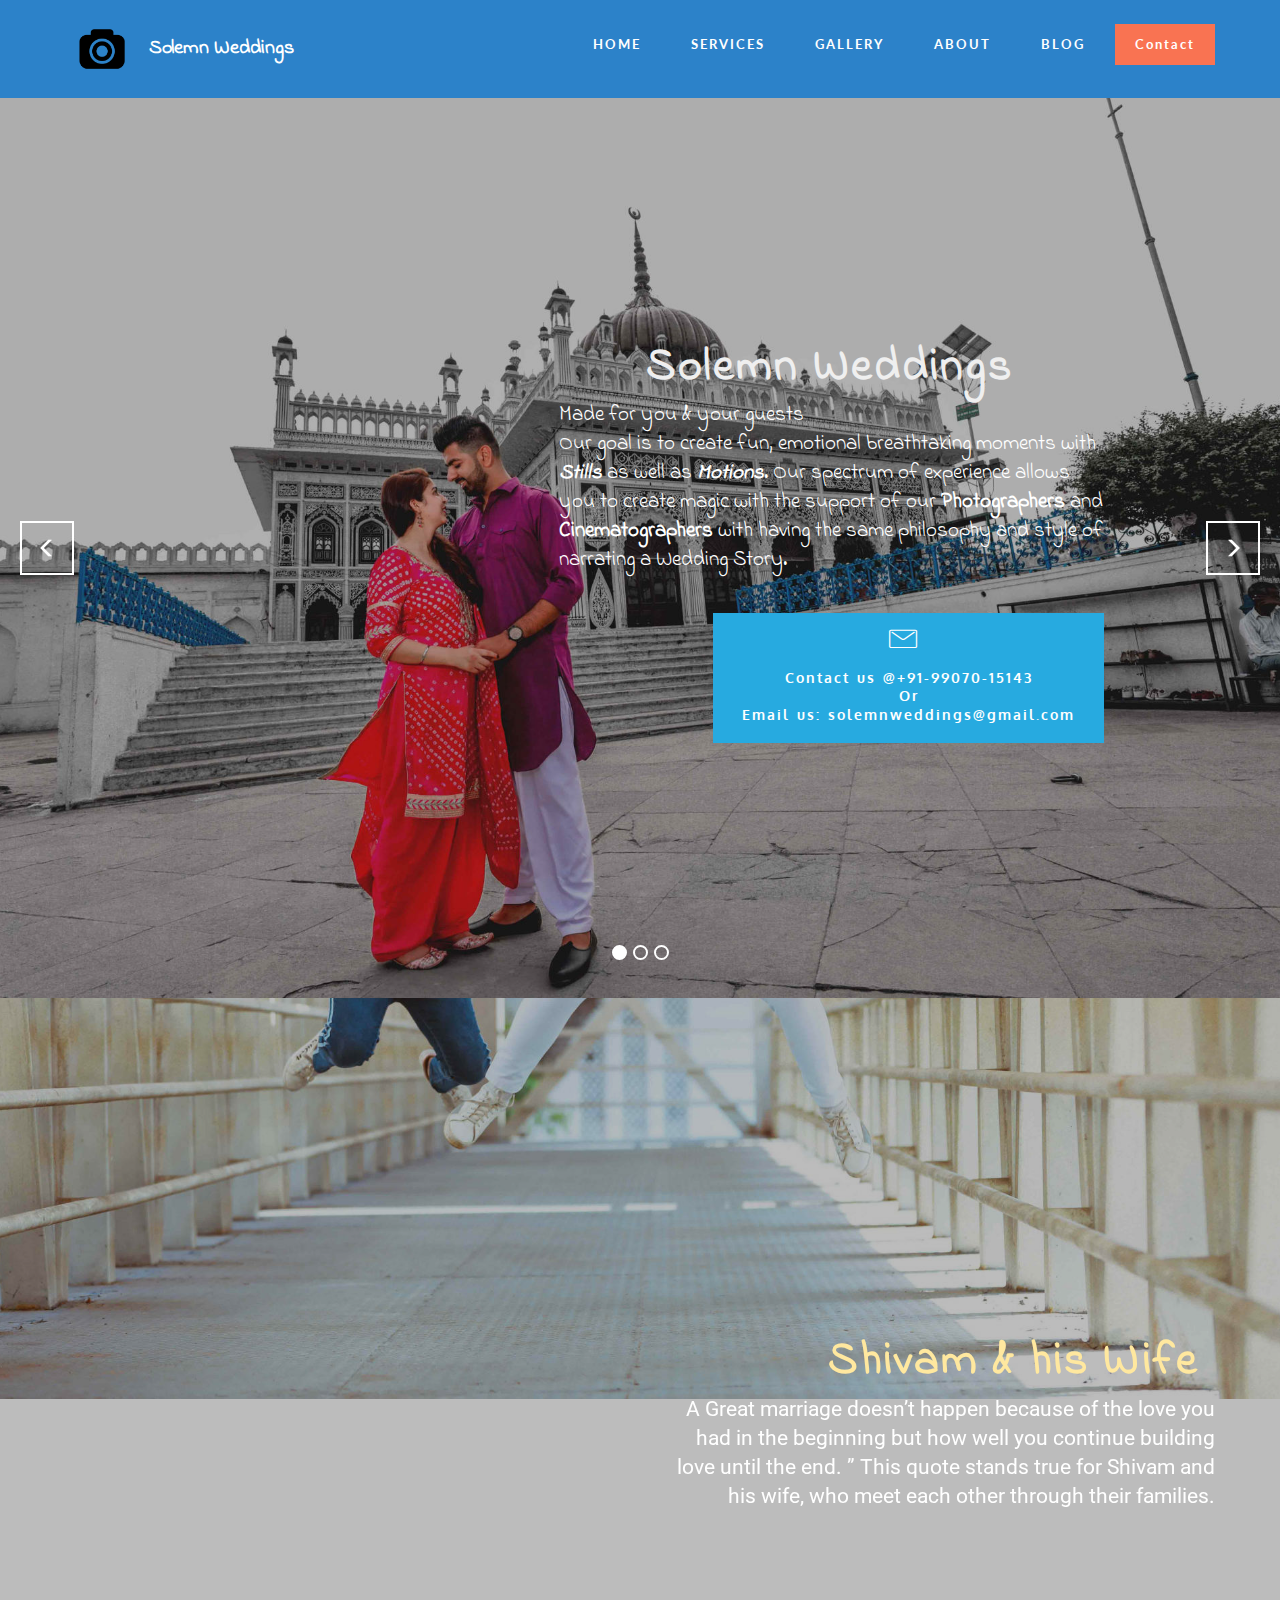
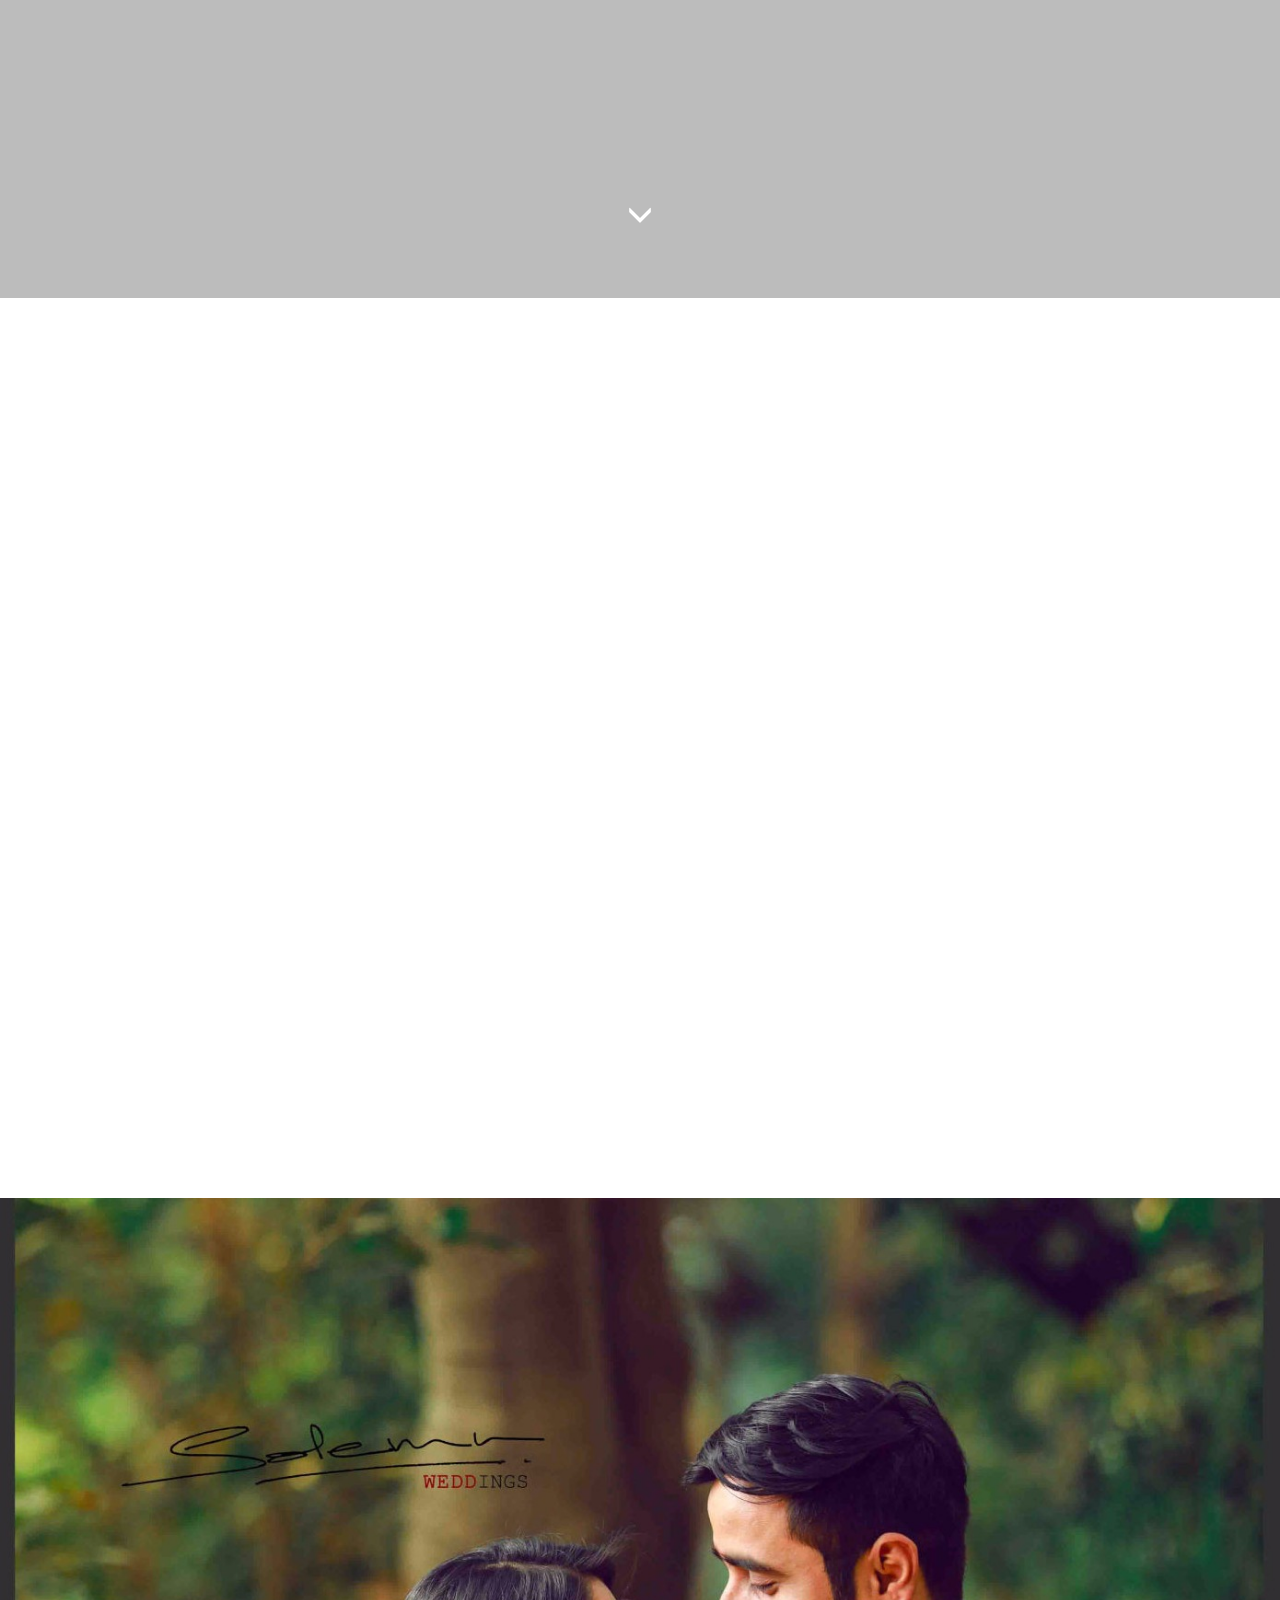
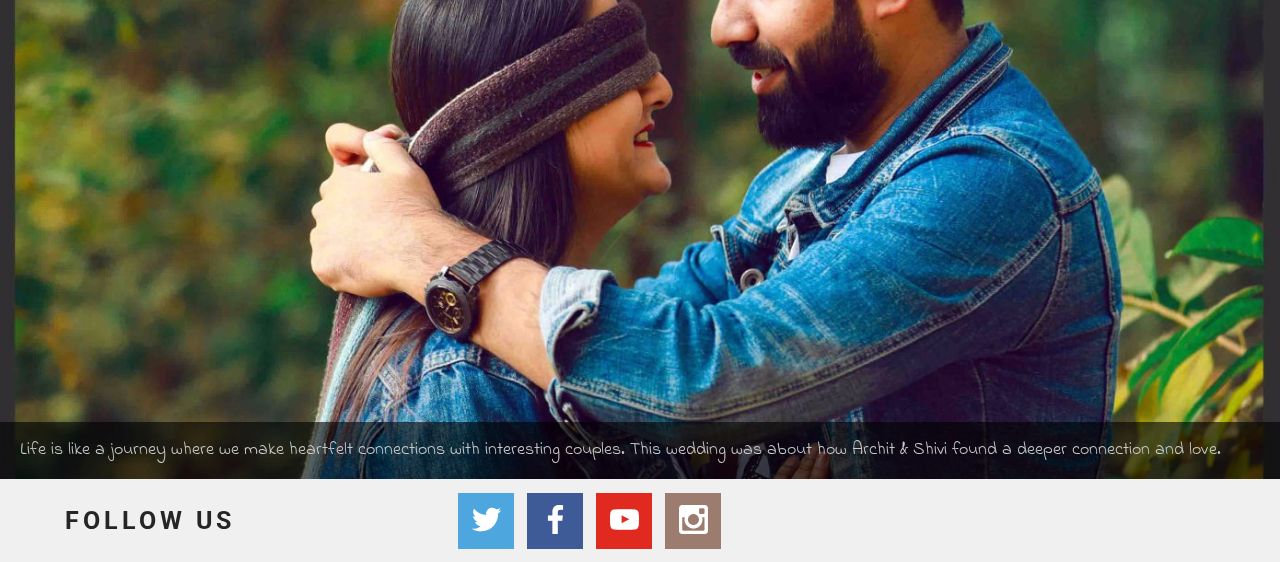
==== index.html @ a72ef5f3 "create github pages" ====
<!DOCTYPE html>
<html  >
<head>
  <!-- Site made with Mobirise Website Builder v4.12.0, https://mobirise.com -->
  <meta charset="UTF-8">
  <meta http-equiv="X-UA-Compatible" content="IE=edge">
  <meta name="generator" content="Mobirise v4.12.0, mobirise.com">
  <meta name="viewport" content="width=device-width, initial-scale=1, minimum-scale=1">
  <link rel="shortcut icon" href="assets/images/cam-128x128.png" type="image/x-icon">
  <meta name="description" content="">
  
  <title>Home</title>
  <link rel="stylesheet" href="assets/web/assets/mobirise-icons/mobirise-icons.css">
  <link rel="stylesheet" href="https://fonts.googleapis.com/css?family=Roboto:700,400&subset=cyrillic,latin,greek,vietnamese">
  <link rel="stylesheet" href="assets/bootstrap/css/bootstrap.min.css">
  <link rel="stylesheet" href="assets/animatecss/animate.min.css">
  <link rel="stylesheet" href="assets/socicon/css/socicon.min.css">
  <link rel="stylesheet" href="assets/mobirise/css/style.css">
  <link rel="stylesheet" href="assets/mobirise-slider/style.css">
  <link rel="preload" as="style" href="assets/mobirise/css/mbr-additional.css"><link rel="stylesheet" href="assets/mobirise/css/mbr-additional.css" type="text/css">
  
  
  
</head>
<body>
  <section class="mbr-navbar mbr-navbar--freeze mbr-navbar--absolute mbr-navbar--sticky mbr-navbar--auto-collapse" id="ext_menu-0" data-rv-view="12">
    <div class="mbr-navbar__section mbr-section">
        <div class="mbr-section__container container">
            <div class="mbr-navbar__container">
                <div class="mbr-navbar__column mbr-navbar__column--s mbr-navbar__brand">
                    <span class="mbr-navbar__brand-link mbr-brand mbr-brand--inline">
                        <span class="mbr-brand__logo"><a href="https://solemnweddings.github.io"><img src="assets/images/cam-128x128.png" class="mbr-navbar__brand-img mbr-brand__img" alt="Mobirise"></a></span>
                        <span class="mbr-brand__name"><a class="mbr-brand__name text-white" href="https://solemnweddings.github.io">Solemn Weddings<br></a></span>
                    </span>
                </div>
                <div class="mbr-navbar__hamburger mbr-hamburger"><span class="mbr-hamburger__line"></span></div>
                <div class="mbr-navbar__column mbr-navbar__menu">
                    <nav class="mbr-navbar__menu-box mbr-navbar__menu-box--inline-right">
                        <div class="mbr-navbar__column">
                            <ul class="mbr-navbar__items mbr-navbar__items--right float-left mbr-buttons mbr-buttons--freeze mbr-buttons--right btn-decorator mbr-buttons--active"><li class="mbr-navbar__item"><a class="mbr-buttons__link btn text-white" href="https://solemnweddings.github.io"><p>HOME<br></p></a></li><li class="mbr-navbar__item"><a class="mbr-buttons__link btn text-white" href="http://solemnweddings.github.io/services.html">SERVICES<br></a></li> <li class="mbr-navbar__item"><a class="mbr-buttons__link btn text-white" href="http://solemnweddings.github.io/gallery.html">GALLERY</a></li>  <li class="mbr-navbar__item"><a class="mbr-buttons__link btn text-white" href="http://solemnweddings.github.io/about.html">ABOUT</a></li>  <li class="mbr-navbar__item"><a class="mbr-buttons__link btn text-white" href="http://solemnweddings.github.io/blog.html">BLOG</a></li> </ul>                            
                            <ul class="mbr-navbar__items mbr-navbar__items--right mbr-buttons mbr-buttons--freeze mbr-buttons--right btn-inverse mbr-buttons--active"><li class="mbr-navbar__item"><a class="mbr-buttons__btn btn btn-danger" href="tel:+91-9907015143">Contact</a></li></ul>
                        </div>
                    </nav>
                </div>
            </div>
        </div>
    </div>
</section>

<section class="engine"><a href="https://mobirise.info/d">free web maker</a></section><section class="mbr-slider mbr-section mbr-section--no-padding carousel slide mbr-after-navbar" data-ride="carousel" data-wrap="true" data-interval="5000" id="slider-7" data-rv-view="0" style="background-color: rgb(255, 255, 255);">
    <div class="mbr-section__container">
        <div>
            <ol class="carousel-indicators">
                <li data-app-prevent-settings="" data-target="#slider-7" class="active" data-slide-to="0"></li><li data-app-prevent-settings="" data-target="#slider-7" data-slide-to="1"></li><li data-app-prevent-settings="" data-target="#slider-7" data-slide-to="2"></li>
            </ol>
            <div class="carousel-inner" role="listbox">
                <div class="mbr-box mbr-section mbr-section--relative mbr-section--fixed-size mbr-section--bg-adapted item dark center mbr-section--full-height active" style="background-image: url(assets/images/32-2000x1333.jpg);">
                    <div class="mbr-box__magnet mbr-box__magnet--center-right mbr-box__magnet--sm-padding">
                    <div class="mbr-overlay" style="opacity: 0.3; background-color: rgb(0, 0, 0);"></div>                        
                        <div class=" container">
                            
                            <div class="row">
                                <div class=" col-md-6 col-md-offset-5">  

                                <div class="mbr-hero">
                                    <h1 class="mbr-hero__text">Solemn Weddings</h1>

                                    <p class="mbr-hero__subtext">Made for you &amp; your guests<br>Our goal is to create fun, emotional breathtaking moments with <strong><em>Stills</em></strong> as well as <strong><em>Motions</em></strong>. Our spectrum of experience allows you to create magic with the support of our <strong>Photographers</strong> and <strong>Cinematographers</strong> with having the same philosophy and style of narrating a Wedding Story.</p>
                                </div>
                                <div class="mbr-buttons btn-inverse mbr-buttons--left mbr-buttons--right"><a class="mbr-buttons__btn btn btn-lg btn-info" href="https://mobirise.com"><span class="mbri-letter mbr-iconfont mbr-iconfont-btn"></span><br><br>Contact us @+91-99070-15143<br>Or<br>Email us: solemnweddings@gmail.com<br></a>  </div>
                                </div>
                            </div>
                        </div>
                    </div>
                </div><div class="mbr-box mbr-section mbr-section--relative mbr-section--fixed-size mbr-section--bg-adapted item dark center mbr-section--full-height" style="background-image: url(assets/images/solemn-web2-2000x1333.jpg);">
                    <div class="mbr-box__magnet mbr-box__magnet--center-left mbr-box__magnet--sm-padding">
                    <div class="mbr-overlay" style="opacity: 0.4;"></div>                        
                        <div class=" container">
                            
                            <div class="row">
                                <div class=" col-md-offset-1 col-md-6">  

                                <div class="mbr-hero">
                                    <h1 class="mbr-hero__text">Love Laughter<br></h1>

                                    <p class="mbr-hero__subtext">&amp;<br>Happily <strong>EVER</strong>&nbsp;After</p>
                                </div>
                                
                                </div>
                            </div>
                        </div>
                    </div>
                </div><div class="mbr-box mbr-section mbr-section--relative mbr-section--fixed-size mbr-section--bg-adapted item dark center mbr-section--full-height" style="background-image: url(assets/images/solemn-web3-2000x1227.jpg);">
                    <div class="mbr-box__magnet mbr-box__magnet--center-center mbr-box__magnet--sm-padding">
                    <div class="mbr-overlay" style="opacity: 0.2; background-color: rgb(61, 142, 185);"></div>                        
                        <div class=" container">
                            
                            <div class="row">
                                <div class=" col-md-8 col-md-offset-2">  

                                <div class="mbr-hero">
                                    <h1 class="mbr-hero__text"><br><br><br><br><br><br><br>Marriage</h1>

                                    <p class="mbr-hero__subtext"><br>An endless sleepover with your favorite <strong>WIERDO</strong></p>
                                </div>
                                
                                </div>
                            </div>
                        </div>
                    </div>
                </div>
            </div>
            
            <a data-app-prevent-settings="" class="left carousel-control" role="button" data-slide="prev" href="#slider-7">
                <span class="glyphicon glyphicon-menu-left" aria-hidden="true"></span>
                <span class="sr-only">Previous</span>
            </a>
            <a data-app-prevent-settings="" class="right carousel-control" role="button" data-slide="next" href="#slider-7">
                <span class="glyphicon glyphicon-menu-right" aria-hidden="true"></span>
                <span class="sr-only">Next</span>
            </a>
        </div>
    </div>
</section>

<section class="mbr-box mbr-section mbr-section--relative mbr-section--fixed-size mbr-section--full-height mbr-section--bg-adapted mbr-parallax-background" id="header1-1" data-rv-view="14" style="background-image: url(assets/images/solemn-web-7-2000x1333.jpg);">
    <div class="mbr-box__magnet mbr-box__magnet--sm-padding mbr-box__magnet--center-left">
        <div class="mbr-overlay" style="opacity: 0.3; background-color: rgb(34, 34, 34);"></div>
        <div class="mbr-box__container mbr-section__container container">
            <div class="mbr-box mbr-box--stretched"><div class="mbr-box__magnet mbr-box__magnet--center-left">
                <div class="row"><div class=" col-sm-6 col-sm-offset-6">
                    <div class="mbr-hero animated fadeInUp">
                        <h1 class="mbr-hero__text">Shivam &amp; his Wife&nbsp;</h1>
                        <p class="mbr-hero__subtext">A Great marriage doesn’t happen because of the love you had in the beginning but how well you continue building love until the end. ” This quote stands true for Shivam and his wife, who meet each other through their families.<br></p>
                    </div>
                    
                </div></div>
            </div></div>
        </div>
        <div class="mbr-arrow mbr-arrow--floating text-center">
            <div class="mbr-section__container container">
                <a class="mbr-arrow__link" href="#header4-2"><i class="glyphicon glyphicon-menu-down"></i></a>
            </div>
        </div>
    </div>
</section>

<section class="mbr-box mbr-section mbr-section--relative mbr-section--fixed-size mbr-section--full-height mbr-section--bg-adapted mbr-parallax-background" id="header4-2" data-rv-view="17" style="background-image: url(assets/images/solemn-web-11-2000x3000.jpeg);">
    <div class="mbr-box__magnet mbr-box__magnet--sm-padding mbr-box__magnet--center-left">
        
        <div class="mbr-box__container mbr-section__container container">
            <div class="mbr-box mbr-box--stretched"><div class="mbr-box__magnet mbr-box__magnet--center-left">
                <div class="row"><div class=" col-sm-6">
                    <div class="mbr-hero animated fadeInUp">
                        <h1 class="mbr-hero__text">Pratiksha <br>&amp;<br>Shubham</h1>
                        <p class="mbr-hero__subtext">Pratiksha and Shubham make for a wonderful pair. It has been a delightful experience interacting and working on this project from our very first meet. An intimate wedding with just the right ingredients of fun, laughter, and emotions along with a bunch of family, friends, and cousins jostling the couple is what makes capturing weddings a rewarding experience.</p>
                    </div>
                    
                </div></div>
            </div></div>
        </div>
        
    </div>
</section>

<section class="mbr-figure mbr-figure--wysiwyg mbr-figure--full-width mbr-figure--caption-inside-bottom" id="image1-5" data-rv-view="67">

    <div><img src="assets/images/solemn-web-9-1400x2100.jpeg" class="mbr-figure__img"></div>
    <figcaption class="mbr-figure__caption mbr-figure__caption--std-grid">
        <small class="mbr-figure__caption-small">Life is like a journey where we make heartfelt connections with interesting couples. This wedding was about how Archit &amp; Shivi found a deeper connection and love. </small>
    </figcaption>
</section>

<section class="mbr-section mbr-section--relative mbr-section--fixed-size" id="social-buttons2-9" data-rv-view="71" style="background-color: rgb(240, 240, 240);">
    

    <div class="mbr-section__container container">
        <div class="mbr-header mbr-header--inline row" style="padding-top: 13.6px; padding-bottom: 0px;">
            <div class="col-sm-4">
                <h3 class="mbr-header__text">FOLLOW US</h3>
            </div>
            <div class="mbr-social-icons mbr-social-icons--style-1 col-sm-8"><a class="mbr-social-icons__icon socicon-bg-twitter" title="Twitter" target="_blank" href="https://twitter.com/mobirise"><i class="socicon socicon-twitter"></i></a> <a class="mbr-social-icons__icon socicon-bg-facebook" title="Facebook" target="_blank" href="https://www.facebook.com/pages/Mobirise/1616226671953247"><i class="socicon socicon-facebook"></i></a>  <a class="mbr-social-icons__icon socicon-bg-youtube" title="YouTube" target="_blank" href="https://www.youtube.com/channel/UCgPL8XpOlKSJWot3GlTvW_w"><i class="socicon socicon-youtube"></i></a> <a class="mbr-social-icons__icon socicon-bg-instagram" title="Instagram" target="_blank" href="https://instagram.com/mobirise/"><i class="socicon socicon-instagram"></i></a>      </div>
        </div>
    </div>
</section>


  <script src="assets/web/assets/jquery/jquery.min.js"></script>
  <script src="assets/bootstrap/js/bootstrap.min.js"></script>
  <script src="assets/smooth-scroll/smooth-scroll.js"></script>
  <script src="assets/bootstrap-carousel-swipe/bootstrap-carousel-swipe.js"></script>
  <script src="assets/jarallax/jarallax.js"></script>
  <script src="assets/mobirise/js/script.js"></script>
  
  
</body>
</html>
---- assets/web/assets/mobirise-icons/mobirise-icons.css ----
@font-face {
  font-family: 'MobiriseIcons';
  src:  url('mobirise-icons.eot?spat4u');
  src:  url('mobirise-icons.eot?spat4u#iefix') format('embedded-opentype'),
    url('mobirise-icons.ttf?spat4u') format('truetype'),
    url('mobirise-icons.woff?spat4u') format('woff'),
    url('mobirise-icons.svg?spat4u#MobiriseIcons') format('svg');
  font-weight: normal;
  font-style: normal;
  font-display: swap;
}

[class^="mbri-"], [class*=" mbri-"] {
  /* use !important to prevent issues with browser extensions that change fonts */
  font-family: MobiriseIcons !important;
  speak: none;
  font-style: normal;
  font-weight: normal;
  font-variant: normal;
  text-transform: none;
  line-height: 1;

  /* Better Font Rendering =========== */
  -webkit-font-smoothing: antialiased;
  -moz-osx-font-smoothing: grayscale;
}

.mbri-add-submenu:before {
  content: "\e900";
}
.mbri-alert:before {
  content: "\e901";
}
.mbri-align-center:before {
  content: "\e902";
}
.mbri-align-justify:before {
  content: "\e903";
}
.mbri-align-left:before {
  content: "\e904";
}
.mbri-align-right:before {
  content: "\e905";
}
.mbri-android:before {
  content: "\e906";
}
.mbri-apple:before {
  content: "\e907";
}
.mbri-arrow-down:before {
  content: "\e908";
}
.mbri-arrow-next:before {
  content: "\e909";
}
.mbri-arrow-prev:before {
  content: "\e90a";
}
.mbri-arrow-up:before {
  content: "\e90b";
}
.mbri-bold:before {
  content: "\e90c";
}
.mbri-bookmark:before {
  content: "\e90d";
}
.mbri-bootstrap:before {
  content: "\e90e";
}
.mbri-briefcase:before {
  content: "\e90f";
}
.mbri-browse:before {
  content: "\e910";
}
.mbri-bulleted-list:before {
  content: "\e911";
}
.mbri-calendar:before {
  content: "\e912";
}
.mbri-camera:before {
  content: "\e913";
}
.mbri-cart-add:before {
  content: "\e914";
}
.mbri-cart-full:before {
  content: "\e915";
}
.mbri-cash:before {
  content: "\e916";
}
.mbri-change-style:before {
  content: "\e917";
}
.mbri-chat:before {
  content: "\e918";
}
.mbri-clock:before {
  content: "\e919";
}
.mbri-close:before {
  content: "\e91a";
}
.mbri-cloud:before {
  content: "\e91b";
}
.mbri-code:before {
  content: "\e91c";
}
.mbri-contact-form:before {
  content: "\e91d";
}
.mbri-credit-card:before {
  content: "\e91e";
}
.mbri-cursor-click:before {
  content: "\e91f";
}
.mbri-cust-feedback:before {
  content: "\e920";
}
.mbri-database:before {
  content: "\e921";
}
.mbri-delivery:before {
  content: "\e922";
}
.mbri-desktop:before {
  content: "\e923";
}
.mbri-devices:before {
  content: "\e924";
}
.mbri-down:before {
  content: "\e925";
}
.mbri-download:before {
  content: "\e989";
}
.mbri-drag-n-drop:before {
  content: "\e927";
}
.mbri-drag-n-drop2:before {
  content: "\e928";
}
.mbri-edit:before {
  content: "\e929";
}
.mbri-edit2:before {
  content: "\e92a";
}
.mbri-error:before {
  content: "\e92b";
}
.mbri-extension:before {
  content: "\e92c";
}
.mbri-features:before {
  content: "\e92d";
}
.mbri-file:before {
  content: "\e92e";
}
.mbri-flag:before {
  content: "\e92f";
}
.mbri-folder:before {
  content: "\e930";
}
.mbri-gift:before {
  content: "\e931";
}
.mbri-github:before {
  content: "\e932";
}
.mbri-globe:before {
  content: "\e933";
}
.mbri-globe-2:before {
  content: "\e934";
}
.mbri-growing-chart:before {
  content: "\e935";
}
.mbri-hearth:before {
  content: "\e936";
}
.mbri-help:before {
  content: "\e937";
}
.mbri-home:before {
  content: "\e938";
}
.mbri-hot-cup:before {
  content: "\e939";
}
.mbri-idea:before {
  content: "\e93a";
}
.mbri-image-gallery:before {
  content: "\e93b";
}
.mbri-image-slider:before {
  content: "\e93c";
}
.mbri-info:before {
  content: "\e93d";
}
.mbri-italic:before {
  content: "\e93e";
}
.mbri-key:before {
  content: "\e93f";
}
.mbri-laptop:before {
  content: "\e940";
}
.mbri-layers:before {
  content: "\e941";
}
.mbri-left-right:before {
  content: "\e942";
}
.mbri-left:before {
  content: "\e943";
}
.mbri-letter:before {
  content: "\e944";
}
.mbri-like:before {
  content: "\e945";
}
.mbri-link:before {
  content: "\e946";
}
.mbri-lock:before {
  content: "\e947";
}
.mbri-login:before {
  content: "\e948";
}
.mbri-logout:before {
  content: "\e949";
}
.mbri-magic-stick:before {
  content: "\e94a";
}
.mbri-map-pin:before {
  content: "\e94b";
}
.mbri-menu:before {
  content: "\e94c";
}
.mbri-mobile:before {
  content: "\e94d";
}
.mbri-mobile2:before {
  content: "\e94e";
}
.mbri-mobirise:before {
  content: "\e94f";
}
.mbri-more-horizontal:before {
  content: "\e950";
}
.mbri-more-vertical:before {
  content: "\e951";
}
.mbri-music:before {
  content: "\e952";
}
.mbri-new-file:before {
  content: "\e953";
}
.mbri-numbered-list:before {
  content: "\e954";
}
.mbri-opened-folder:before {
  content: "\e955";
}
.mbri-pages:before {
  content: "\e956";
}
.mbri-paper-plane:before {
  content: "\e957";
}
.mbri-paperclip:before {
  content: "\e958";
}
.mbri-photo:before {
  content: "\e959";
}
.mbri-photos:before {
  content: "\e95a";
}
.mbri-pin:before {
  content: "\e95b";
}
.mbri-play:before {
  content: "\e95c";
}
.mbri-plus:before {
  content: "\e95d";
}
.mbri-preview:before {
  content: "\e95e";
}
.mbri-print:before {
  content: "\e95f";
}
.mbri-protect:before {
  content: "\e960";
}
.mbri-question:before {
  content: "\e961";
}
.mbri-quote-left:before {
  content: "\e962";
}
.mbri-quote-right:before {
  content: "\e963";
}
.mbri-refresh:before {
  content: "\e964";
}
.mbri-responsive:before {
  content: "\e965";
}
.mbri-right:before {
  content: "\e966";
}
.mbri-rocket:before {
  content: "\e967";
}
.mbri-sad-face:before {
  content: "\e968";
}
.mbri-sale:before {
  content: "\e969";
}
.mbri-save:before {
  content: "\e96a";
}
.mbri-search:before {
  content: "\e96b";
}
.mbri-setting:before {
  content: "\e96c";
}
.mbri-setting2:before {
  content: "\e96d";
}
.mbri-setting3:before {
  content: "\e96e";
}
.mbri-share:before {
  content: "\e96f";
}
.mbri-shopping-bag:before {
  content: "\e970";
}
.mbri-shopping-basket:before {
  content: "\e971";
}
.mbri-shopping-cart:before {
  content: "\e972";
}
.mbri-sites:before {
  content: "\e973";
}
.mbri-smile-face:before {
  content: "\e974";
}
.mbri-speed:before {
  content: "\e975";
}
.mbri-star:before {
  content: "\e976";
}
.mbri-success:before {
  content: "\e977";
}
.mbri-sun:before {
  content: "\e978";
}
.mbri-sun2:before {
  content: "\e979";
}
.mbri-tablet:before {
  content: "\e97a";
}
.mbri-tablet-vertical:before {
  content: "\e97b";
}
.mbri-target:before {
  content: "\e97c";
}
.mbri-timer:before {
  content: "\e97d";
}
.mbri-to-ftp:before {
  content: "\e97e";
}
.mbri-to-local-drive:before {
  content: "\e97f";
}
.mbri-touch-swipe:before {
  content: "\e980";
}
.mbri-touch:before {
  content: "\e981";
}
.mbri-trash:before {
  content: "\e982";
}
.mbri-underline:before {
  content: "\e983";
}
.mbri-unlink:before {
  content: "\e984";
}
.mbri-unlock:before {
  content: "\e985";
}
.mbri-up-down:before {
  content: "\e986";
}
.mbri-up:before {
  content: "\e987";
}
.mbri-update:before {
  content: "\e988";
}
.mbri-upload:before {
 content: "\e926"; 
}
.mbri-user:before {
  content: "\e98a";
}
.mbri-user2:before {
  content: "\e98b";
}
.mbri-users:before {
  content: "\e98c";
}
.mbri-video:before {
  content: "\e98d";
}
.mbri-video-play:before {
  content: "\e98e";
}
.mbri-watch:before {
  content: "\e98f";
}
.mbri-website-theme:before {
  content: "\e990";
}
.mbri-wifi:before {
  content: "\e991";
}
.mbri-windows:before {
  content: "\e992";
}
.mbri-zoom-out:before {
  content: "\e993";
}
.mbri-redo:before {
  content: "\e994";
}
.mbri-undo:before {
  content: "\e995";
}
---- assets/socicon/css/socicon.min.css ----
@charset "UTF-8";@font-face{font-family:"socicon";src:url("../fonts/socicon.eot");src:url("../fonts/socicon.eot?#iefix") format("embedded-opentype"),url("../fonts/socicon.woff") format("woff"),url("../fonts/socicon.ttf") format("truetype"),url("../fonts/socicon.svg#sociconregular") format("svg");font-weight:normal;font-style:normal}.socicon:before{position:relative;top:1px;display:inline-block;font-family:"socicon";font-style:normal;font-weight:normal;line-height:1;text-transform:none !important;-webkit-font-smoothing:antialiased;-moz-osx-font-smoothing:grayscale}.socicon-twitter:before{content:"\e040"}.socicon-facebook:before{content:"\e041"}.socicon-googleplus:before{content:"\e042"}.socicon-pinterest:before{content:"\e043"}.socicon-foursquare:before{content:"\e044"}.socicon-yahoo:before{content:"\e045"}.socicon-skype:before{content:"\e046"}.socicon-yelp:before{content:"\e047"}.socicon-feedburner:before{content:"\e048"}.socicon-linkedin:before{content:"\e049"}.socicon-viadeo:before{content:"\e04a"}.socicon-xing:before{content:"\e04b"}.socicon-myspace:before{content:"\e04c"}.socicon-soundcloud:before{content:"\e04d"}.socicon-spotify:before{content:"\e04e"}.socicon-grooveshark:before{content:"\e04f"}.socicon-mixcloud:before{content:"\e001"}.socicon-lastfm:before{content:"\e050"}.socicon-youtube:before{content:"\e051"}.socicon-vimeo:before{content:"\e052"}.socicon-dailymotion:before{content:"\e053"}.socicon-vine:before{content:"\e054"}.socicon-flickr:before{content:"\e055"}.socicon-500px:before{content:"\e056"}.socicon-instagram:before{content:"\e057"}.socicon-wordpress:before{content:"\e058"}.socicon-tumblr:before{content:"\e059"}.socicon-blogger:before{content:"\e020"}.socicon-technorati:before{content:"\e021"}.socicon-reddit:before{content:"\e022"}.socicon-dribbble:before{content:"\e023"}.socicon-stumbleupon:before{content:"\e024"}.socicon-digg:before{content:"\e025"}.socicon-envato:before{content:"\e026"}.socicon-behance:before{content:"\e027"}.socicon-delicious:before{content:"\e028"}.socicon-deviantart:before{content:"\e029"}.socicon-forrst:before{content:"\e02a"}.socicon-play:before{content:"\e02b"}.socicon-zerply:before{content:"\e02c"}.socicon-wikipedia:before{content:"\e02d"}.socicon-apple:before{content:"\e02e"}.socicon-flattr:before{content:"\e02f"}.socicon-github:before{content:"\e030"}.socicon-friendfeed:before{content:"\e032"}.socicon-newsvine:before{content:"\e033"}.socicon-identica:before{content:"\e034"}.socicon-bebo:before{content:"\e035"}.socicon-zynga:before{content:"\e036"}.socicon-steam:before{content:"\e037"}.socicon-xbox:before{content:"\e038"}.socicon-windows:before{content:"\e039"}.socicon-outlook:before{content:"\e010"}.socicon-coderwall:before{content:"\e011"}.socicon-tripadvisor:before{content:"\e012"}.socicon-appnet:before{content:"\e013"}.socicon-goodreads:before{content:"\e014"}.socicon-tripit:before{content:"\e015"}.socicon-lanyrd:before{content:"\e016"}.socicon-slideshare:before{content:"\e017"}.socicon-buffer:before{content:"\e018"}.socicon-rss:before{content:"\e00b"}.socicon-vkontakte:before{content:"\e01a"}.socicon-disqus:before{content:"\e019"}.socicon-houzz:before{content:"\e00a"}.socicon-mail:before{content:"\e01f"}.socicon-patreon:before{content:"\e01c"}.socicon-paypal:before{content:"\e00c"}.socicon-playstation:before{content:"\e03d"}.socicon-smugmug:before{content:"\e05e"}.socicon-swarm:before{content:"\e003"}.socicon-triplej:before{content:"\e009"}.socicon-yammer:before{content:"\e005"}.socicon-stackoverflow:before{content:"\e007"}.socicon-drupal:before{content:"\e002"}.socicon-odnoklassniki:before{content:"\e00d"}.socicon-android:before{content:"\e03e"}.socicon-meetup:before{content:"\e03c"}.socicon-persona:before{content:"\e008"}.socicon-amazon:before{content:"\e05c"}.socicon-ello:before{content:"\e006"}.socicon-8tracks:before{content:"\e05b"}.socicon-twitch:before{content:"\e05a"}.socicon-airbnb:before{content:"\e00e"}.socicon-pocket:before{content:"\e01e"}.socicon-whatsapp:before{content:"\e01b"}.socicon-storehouse:before{content:"\e01d"}.socicon-icq:before{content:"\e05d"}.socicon-modelmayhem:before{content:"\e000"}.socicon-istock:before{content:"\e004"}.socicon-angellist:before{content:"\e062"}.socicon-periscope:before{content:"\e00f"}.socicon-ravelry:before{content:"\e05f"}.socicon-snapchat:before{content:"\e03f"}.socicon-weibo:before{content:"\e060"}.socicon-douban:before{content:"\e03b"}.socicon-baidu:before{content:"\e061"}.socicon-qq:before{content:"\e03a"}.socicon-renren:before{content:"\e031"}.socicon-ebay:before{content:"\e063"}.socicon-imdb:before{content:"\e064"}.socicon-stayfriends:before{content:"\e065"}.socicon-residentadvisor:before{content:"\e066"}.socicon-google:before{content:"\e067"}.socicon-yandex:before{content:"\e068"}.socicon-sharethis:before{content:"\e069"}.socicon-bandcamp:before{content:"\e06a"}.socicon-itunes:before{content:"\e06b"}.socicon-deezer:before{content:"\e06c"}.socicon-medium:before{content:"\e06d"}.socicon-telegram:before{content:"\e06e"}.socicon-openid:before{content:"\e06f"}.socicon-amplement:before{content:"\e070"}.socicon-bg-twitter{background:#4da7de}.socicon-bg-twitter:hover{background:#4da7de !important}.socicon-bg-facebook{background:#3e5b98}.socicon-bg-facebook:hover{background:#3e5b98 !important}.socicon-bg-googleplus{background:#dd4b39}.socicon-bg-googleplus:hover{background:#dd4b39 !important}.socicon-bg-pinterest{background:#c92619}.socicon-bg-pinterest:hover{background:#c92619 !important}.socicon-bg-foursquare{background:#f94877}.socicon-bg-foursquare:hover{background:#f94877 !important}.socicon-bg-yahoo{background:#6e2a85}.socicon-bg-yahoo:hover{background:#6e2a85 !important}.socicon-bg-skype{background:#28abe3}.socicon-bg-skype:hover{background:#28abe3 !important}.socicon-bg-yelp{background:#c83218}.socicon-bg-yelp:hover{background:#c83218 !important}.socicon-bg-feedburner{background:#fc0}.socicon-bg-feedburner:hover{background:#fc0 !important}.socicon-bg-linkedin{background:#3371b7}.socicon-bg-linkedin:hover{background:#3371b7 !important}.socicon-bg-viadeo{background:#e4a000}.socicon-bg-viadeo:hover{background:#e4a000 !important}.socicon-bg-xing{background:#005a60}.socicon-bg-xing:hover{background:#005a60 !important}.socicon-bg-myspace{background:#323232}.socicon-bg-myspace:hover{background:#323232 !important}.socicon-bg-soundcloud{background:#fe3801}.socicon-bg-soundcloud:hover{background:#fe3801 !important}.socicon-bg-spotify{background:#7bb342}.socicon-bg-spotify:hover{background:#7bb342 !important}.socicon-bg-grooveshark{background:#000}.socicon-bg-grooveshark:hover{background:#000 !important}.socicon-bg-mixcloud{background:#000}.socicon-bg-mixcloud:hover{background:#000 !important}.socicon-bg-lastfm{background:#d41316}.socicon-bg-lastfm:hover{background:#d41316 !important}.socicon-bg-youtube{background:#e02a20}.socicon-bg-youtube:hover{background:#e02a20 !important}.socicon-bg-vimeo{background:#51b5e7}.socicon-bg-vimeo:hover{background:#51b5e7 !important}.socicon-bg-dailymotion{background:#004e72}.socicon-bg-dailymotion:hover{background:#004e72 !important}.socicon-bg-vine{background:#00b389}.socicon-bg-vine:hover{background:#00b389 !important}.socicon-bg-flickr{background:#1e1e1b}.socicon-bg-flickr:hover{background:#1e1e1b !important}.socicon-bg-500px{background:#58a9de}.socicon-bg-500px:hover{background:#58a9de !important}.socicon-bg-instagram{background:#9c7c6e}.socicon-bg-instagram:hover{background:#9c7c6e !important}.socicon-bg-wordpress{background:#464646}.socicon-bg-wordpress:hover{background:#464646 !important}.socicon-bg-tumblr{background:#45556c}.socicon-bg-tumblr:hover{background:#45556c !important}.socicon-bg-blogger{background:#ec661c}.socicon-bg-blogger:hover{background:#ec661c !important}.socicon-bg-technorati{background:#5cb030}.socicon-bg-technorati:hover{background:#5cb030 !important}.socicon-bg-reddit{background:#e74a1e}.socicon-bg-reddit:hover{background:#e74a1e !important}.socicon-bg-dribbble{background:#e84d88}.socicon-bg-dribbble:hover{background:#e84d88 !important}.socicon-bg-stumbleupon{background:#e64011}.socicon-bg-stumbleupon:hover{background:#e64011 !important}.socicon-bg-digg{background:#1d1d1b}.socicon-bg-digg:hover{background:#1d1d1b !important}.socicon-bg-envato{background:#597c3a}.socicon-bg-envato:hover{background:#597c3a !important}.socicon-bg-behance{background:#000}.socicon-bg-behance:hover{background:#000 !important}.socicon-bg-delicious{background:#020202}.socicon-bg-delicious:hover{background:#020202 !important}.socicon-bg-deviantart{background:#c5d200}.socicon-bg-deviantart:hover{background:#c5d200 !important}.socicon-bg-forrst{background:#5b9a68}.socicon-bg-forrst:hover{background:#5b9a68 !important}.socicon-bg-play{background:#000}.socicon-bg-play:hover{background:#000 !important}.socicon-bg-zerply{background:#9dbc7a}.socicon-bg-zerply:hover{background:#9dbc7a !important}.socicon-bg-wikipedia{background:#000}.socicon-bg-wikipedia:hover{background:#000 !important}.socicon-bg-apple{background:#b9bfc1}.socicon-bg-apple:hover{background:#b9bfc1 !important}.socicon-bg-flattr{background:#f67c1a}.socicon-bg-flattr:hover{background:#f67c1a !important}.socicon-bg-github{background:#221e1b}.socicon-bg-github:hover{background:#221e1b !important}.socicon-bg-friendfeed{background:#2f72c4}.socicon-bg-friendfeed:hover{background:#2f72c4 !important}.socicon-bg-newsvine{background:#075b2f}.socicon-bg-newsvine:hover{background:#075b2f !important}.socicon-bg-identica{background:#000}.socicon-bg-identica:hover{background:#000 !important}.socicon-bg-bebo{background:#ef1011}.socicon-bg-bebo:hover{background:#ef1011 !important}.socicon-bg-zynga{background:#dc0606}.socicon-bg-zynga:hover{background:#dc0606 !important}.socicon-bg-steam{background:#171a21}.socicon-bg-steam:hover{background:#171a21 !important}.socicon-bg-xbox{background:#92c83e}.socicon-bg-xbox:hover{background:#92c83e !important}.socicon-bg-windows{background:#00bdf6}.socicon-bg-windows:hover{background:#00bdf6 !important}.socicon-bg-outlook{background:#0072c6}.socicon-bg-outlook:hover{background:#0072c6 !important}.socicon-bg-coderwall{background:#3e8dcc}.socicon-bg-coderwall:hover{background:#3e8dcc !important}.socicon-bg-tripadvisor{background:#4b7e37}.socicon-bg-tripadvisor:hover{background:#4b7e37 !important}.socicon-bg-appnet{background:#494949}.socicon-bg-appnet:hover{background:#494949 !important}.socicon-bg-goodreads{background:#463020}.socicon-bg-goodreads:hover{background:#463020 !important}.socicon-bg-tripit{background:#1982c3}.socicon-bg-tripit:hover{background:#1982c3 !important}.socicon-bg-lanyrd{background:#3c80c9}.socicon-bg-lanyrd:hover{background:#3c80c9 !important}.socicon-bg-slideshare{background:#4ba3a6}.socicon-bg-slideshare:hover{background:#4ba3a6 !important}.socicon-bg-buffer{background:#000}.socicon-bg-buffer:hover{background:#000 !important}.socicon-bg-rss{background:#f26109}.socicon-bg-rss:hover{background:#f26109 !important}.socicon-bg-vkontakte{background:#5a7fa6}.socicon-bg-vkontakte:hover{background:#5a7fa6 !important}.socicon-bg-disqus{background:#2e9fff}.socicon-bg-disqus:hover{background:#2e9fff !important}.socicon-bg-houzz{background:#7cc04b}.socicon-bg-houzz:hover{background:#7cc04b !important}.socicon-bg-mail{background:#000}.socicon-bg-mail:hover{background:#000 !important}.socicon-bg-patreon{background:#e44727}.socicon-bg-patreon:hover{background:#e44727 !important}.socicon-bg-paypal{background:#009cde}.socicon-bg-paypal:hover{background:#009cde !important}.socicon-bg-playstation{background:#000}.socicon-bg-playstation:hover{background:#000 !important}.socicon-bg-smugmug{background:#acfd32}.socicon-bg-smugmug:hover{background:#acfd32 !important}.socicon-bg-swarm{background:#fc9d3c}.socicon-bg-swarm:hover{background:#fc9d3c !important}.socicon-bg-triplej{background:#e53531}.socicon-bg-triplej:hover{background:#e53531 !important}.socicon-bg-yammer{background:#1175c4}.socicon-bg-yammer:hover{background:#1175c4 !important}.socicon-bg-stackoverflow{background:#fd9827}.socicon-bg-stackoverflow:hover{background:#fd9827 !important}.socicon-bg-drupal{background:#00598e}.socicon-bg-drupal:hover{background:#00598e !important}.socicon-bg-odnoklassniki{background:#f48420}.socicon-bg-odnoklassniki:hover{background:#f48420 !important}.socicon-bg-android{background:#8ec047}.socicon-bg-android:hover{background:#8ec047 !important}.socicon-bg-meetup{background:#e2373c}.socicon-bg-meetup:hover{background:#e2373c !important}.socicon-bg-persona{background:#e6753d}.socicon-bg-persona:hover{background:#e6753d !important}.socicon-bg-amazon{background:#f90}.socicon-bg-amazon:hover{background:#f90 !important}.socicon-bg-ello{background:#000}.socicon-bg-ello:hover{background:#000 !important}.socicon-bg-8tracks{background:#122c4b}.socicon-bg-8tracks:hover{background:#122c4b !important}.socicon-bg-twitch{background:#6441a5}.socicon-bg-twitch:hover{background:#6441a5 !important}.socicon-bg-airbnb{background:#ff5a5f}.socicon-bg-airbnb:hover{background:#ff5a5f !important}.socicon-bg-pocket{background:#ed4055}.socicon-bg-pocket:hover{background:#ed4055 !important}.socicon-bg-whatsapp{background:#20b038}.socicon-bg-whatsapp:hover{background:#20b038 !important}.socicon-bg-storehouse{background:#25b0e6}.socicon-bg-storehouse:hover{background:#25b0e6 !important}.socicon-bg-icq{background:#7ebd00}.socicon-bg-icq:hover{background:#7ebd00 !important}.socicon-bg-modelmayhem{background:#000}.socicon-bg-modelmayhem:hover{background:#000 !important}.socicon-bg-istock{background:#000}.socicon-bg-istock:hover{background:#000 !important}.socicon-bg-angellist{background:#000}.socicon-bg-angellist:hover{background:#000 !important}.socicon-bg-periscope{background:#3aa4c6}.socicon-bg-periscope:hover{background:#3aa4c6 !important}.socicon-bg-ravelry{background:#b6014c}.socicon-bg-ravelry:hover{background:#b6014c !important}.socicon-bg-snapchat{background:#fffa37}.socicon-bg-snapchat:hover{background:#fffa37 !important}.socicon-bg-weibo{background:#e31c34}.socicon-bg-weibo:hover{background:#e31c34 !important}.socicon-bg-douban{background:#3ca353}.socicon-bg-douban:hover{background:#3ca353 !important}.socicon-bg-baidu{background:#2629d9}.socicon-bg-baidu:hover{background:#2629d9 !important}.socicon-bg-qq{background:#4297d3}.socicon-bg-qq:hover{background:#4297d3 !important}.socicon-bg-renren{background:#2266b0}.socicon-bg-renren:hover{background:#2266b0 !important}.socicon-bg-ebay{background:#333}.socicon-bg-ebay:hover{background:#333 !important}.socicon-bg-imdb{background:#e8ba00}.socicon-bg-imdb:hover{background:#e8ba00 !important}.socicon-bg-stayfriends{background:#f08a1c}.socicon-bg-stayfriends:hover{background:#f08a1c !important}.socicon-bg-residentadvisor{background:#b3be1b}.socicon-bg-residentadvisor:hover{background:#b3be1b !important}.socicon-bg-google{background:#4285f4}.socicon-bg-google:hover{background:#4285f4 !important}.socicon-bg-yandex{background:#f00}.socicon-bg-yandex:hover{background:#f00 !important}.socicon-bg-sharethis{background:#01bf01}.socicon-bg-sharethis:hover{background:#01bf01 !important}.socicon-bg-bandcamp{background:#619aa9}.socicon-bg-bandcamp:hover{background:#619aa9 !important}.socicon-bg-itunes{background:#ff5e51}.socicon-bg-itunes:hover{background:#ff5e51 !important}.socicon-bg-deezer{background:#32323d}.socicon-bg-deezer:hover{background:#32323d !important}.socicon-bg-medium{background:#000}.socicon-bg-medium:hover{background:#000 !important}.socicon-bg-telegram{background:#08c}.socicon-bg-telegram:hover{background:#08c !important}.socicon-bg-openid{background:#f78c40}.socicon-bg-openid:hover{background:#f78c40 !important}.socicon-bg-amplement{background:#0996c3}.socicon-bg-amplement:hover{background:#0996c3 !important}
---- assets/mobirise/css/style.css ----
.engine {
	position: absolute;
	text-indent: -2400px;
	text-align: center;
	padding: 0;
	top: 0;
	left: -2400px;
}.is-builder .animated {
  -webkit-animation-name: none !important;
  animation-name: none !important;
}
html {
  position: relative;
  min-height: 100%;
}
.mbr-embedded-video {
  position: relative;
}
.mbr-background-video,
.mbr-background-video-preview {
  bottom: 0;
  left: 0;
  overflow: hidden;
  position: absolute;
  right: 0;
  top: 0;
}
.mbr-parallax-background,
.mbr-background {
  background-attachment: fixed !important;
  background-position: 50% 0;
  background-repeat: no-repeat;
  background-size: cover !important;
}
.mbr-hidden-scrollbar .mbr-parallax-background {
  background-size: auto 130%;
}
.mobile .mbr-parallax-background {
  background-attachment: scroll !important;
}
.mbr-background {
  background-attachment: scroll !important;
}
.mbr-navbar {
  position: relative;
  width: 100%;
}
.mbr-navbar:before {
  content: "";
  display: block;
}
.mbr-navbar__brand-link:after,
.mbr-navbar__brand-img {
  max-height: 74px;
  height: 100%;
}
.mbr-navbar:before,
.mbr-navbar__container {
  height: 98px;
}
.mbr-navbar--ss .mbr-navbar__brand-link:after,
.mbr-navbar--ss .mbr-navbar__brand-img {
  height: 74px;
}
.mbr-navbar--ss:before,
.mbr-navbar--ss .mbr-navbar__container {
  height: 98px;
}
.mbr-navbar--xs .mbr-navbar__brand-link:after,
.mbr-navbar--xs .mbr-navbar__brand-img {
  height: 32px;
}
.mbr-navbar--xs:before,
.mbr-navbar--xs .mbr-navbar__container {
  height: 56px;
}
.mbr-navbar--s .mbr-navbar__brand-link:after,
.mbr-navbar--s .mbr-navbar__brand-img {
  height: 48px;
}
.mbr-navbar--s:before,
.mbr-navbar--s .mbr-navbar__container {
  height: 72px;
}
.mbr-navbar--m .mbr-navbar__brand-link:after,
.mbr-navbar--m .mbr-navbar__brand-img {
  height: 64px;
}
.mbr-navbar--m:before,
.mbr-navbar--m .mbr-navbar__container {
  height: 88px;
}
.mbr-navbar--l .mbr-navbar__brand-link:after,
.mbr-navbar--l .mbr-navbar__brand-img {
  height: 96px;
}
.mbr-navbar--l:before,
.mbr-navbar--l .mbr-navbar__container {
  height: 120px;
}
.mbr-navbar--xl .mbr-navbar__brand-link:after,
.mbr-navbar--xl .mbr-navbar__brand-img {
  height: 128px;
}
.mbr-navbar--xl:before,
.mbr-navbar--xl .mbr-navbar__container {
  height: 152px;
}
.mbr-navbar--short .mbr-navbar__brand-link:after,
.mbr-navbar--short .mbr-navbar__brand-img {
  height: 40px;
}
.mbr-navbar--short .mbr-brand__logo .mbr-iconfont{
  font-size: 40px;
}
.mbr-navbar--short:before,
.mbr-navbar--short .mbr-navbar__container {
  height: 64px;
}
.mbr-navbar--short .mbr-navbar__container {
  padding: 12px 0;
}
@media (max-width: 767px) {
  .mbr-navbar--short .mbr-navbar__brand-link:after,
  .mbr-navbar--short .mbr-navbar__brand-img {
    height: 31px;
  }
  .mbr-navbar--short:before,
  .mbr-navbar--short .mbr-navbar__container {
    height: 45px;
  }
  .mbr-navbar--short .mbr-navbar__container {
    padding: 7px 0;
  }
}
.mbr-navbar__brand-img {
  position: relative;
}
.mbr-navbar__brand-img,
.mbr-navbar__container,
.mbr-navbar__section {
  -webkit-transition: all 300ms ease-in-out 0s;
  -o-transition: all 300ms ease-in-out 0s;
  transition: all 300ms ease-in-out 0s;
}
.mbr-navbar__section {
  background: #2c2c2c;
  height: auto;
  position: absolute;
  top: 0;
  width: 100%;
  z-index: 1000;
}
.mbr-navbar__container {
  display: table;
  padding: 12px 0;
  width: 100%;
}
.mbr-navbar__menu-box {
  display: table;
  width: 100%;
}
.mbr-navbar__menu-box--inline-left,
.mbr-navbar__menu-box--inline-center,
.mbr-navbar__menu-box--inline-right {
  display: block;
  text-align: left;
}
.mbr-navbar__menu-box--inline-center {
  text-align: center;
}
.mbr-navbar__menu-box--inline-right {
  text-align: right;
}
.mbr-navbar__column {
  display: table-cell;
  vertical-align: middle;
}
.mbr-navbar__column--xxs {
  width: 1%;
}
.mbr-navbar__column--xs {
  width: 10%;
}
.mbr-navbar__column--s {
  width: 20%;
}
.mbr-navbar__column--m {
  width: 30%;
}
.mbr-navbar__column--l {
  width: 40%;
}
.mbr-navbar__column--xl {
  width: 50%;
}
.mbr-navbar__menu-box--inline-left .mbr-navbar__column,
.mbr-navbar__menu-box--inline-center .mbr-navbar__column,
.mbr-navbar__menu-box--inline-right .mbr-navbar__column {
  display: inline-block;
}
.mbr-navbar__items {
  float: left;
  padding-left: 0px;
  position: relative;
  left: -20px;
}
.mbr-navbar__items--right {
  float: right;
  left: 0;
}
.float-left {
  float: left;
}
.mbr-navbar__item {
  display: block;
  float: left;
  position: relative;
}
.mbr-navbar__hamburger {
  display: none;
  margin-top: -11px;
  position: absolute;
  right: 0;
  top: 50%;
  z-index: 10000;
}
.mbr-navbar--collapsed .mbr-navbar__container {
  position: relative;
}
.mbr-navbar--collapsed .mbr-navbar__column {
  display: block;
  width: 100%;
}
.mbr-navbar--collapsed .mbr-navbar__items--right {
  padding-top: 13px;
}
.mbr-navbar--collapsed .mbr-navbar__menu {
  background: rgba(0, 0, 0, 0.9);
  display: none;
  height: 100%;
  left: 0;
  position: fixed;
  top: 0;
  width: 100%;
  z-index: 9999;
}
.mbr-navbar--collapsed .mbr-navbar__menu-box {
  display: table-cell;
  vertical-align: middle;
}
.mbr-navbar--collapsed .mbr-navbar__items {
  float: none;
}
.mbr-navbar--collapsed .mbr-navbar__item {
  float: none;
}
.mbr-navbar--collapsed .mbr-navbar__hamburger {
  display: block;
}
.mbr-navbar--collapsed.mbr-navbar--open .mbr-navbar__menu {
  display: table;
}
.mbr-navbar--collapsed.mbr-navbar--open:not(.mbr-navbar--sticky) .mbr-navbar__section {
  background: none;
  position: fixed;
}
.mbr-navbar--collapsed.mbr-navbar--open .mbr-navbar__brand {
  visibility: hidden;
}
.mbr-navbar--collapsed.mbr-navbar--sticky.mbr-navbar--open .mbr-navbar__brand {
  visibility: visible;
}
.mbr-navbar--collapsed.mbr-navbar--open .mbr-navbar__brand-img,
.mbr-navbar--collapsed.mbr-navbar--open .mbr-navbar__container {
  -webkit-transition: none;
  -o-transition: none;
  transition: none;
}
.mbr-navbar--freeze.mbr-navbar--collapsed.mbr-navbar--open .mbr-navbar__hamburger,
.mbr-navbar--freeze.mbr-navbar--collapsed.mbr-navbar--open .mbr-navbar__hamburger:hover {
  color: #fff !important;
}
.mbr-navbar--sticky .mbr-navbar__section {
  position: fixed;
}
.mbr-navbar--absolute {
  position: absolute;
}
/* fix for popup menu conflict */
@media (max-width: 480px) {
  .mbr-navbar--absolute.mbr-navbar[id^=menu-] {
    position: absolute;
  }
}
.mbr-navbar--transparent .mbr-navbar__section {
  background: none;
}
.mbr-navbar--stuck .mbr-navbar__section,
.mbr-navbar--relative .mbr-navbar__section {
  background: #2c2c2c;
}
@media (max-width: 991px) {
  .mbr-navbar--auto-collapse .mbr-navbar__container {
    position: relative;
  }
  .mbr-navbar--auto-collapse .mbr-navbar__column {
    display: block;
    width: 100%;
  }
  .mbr-navbar__column {
    max-height: 100vh;
    overflow-x: hidden;
    overflow-y:auto;
  }
  .mbr-navbar__column::-webkit-scrollbar {
    display:none;
  }
  .mbr-navbar--auto-collapse .mbr-navbar__items--right {
    padding-top: 13px;
  }
  .mbr-navbar--auto-collapse .mbr-navbar__menu {
    background: rgba(0, 0, 0, 0.9);
    display: none;
    height: 100%;
    left: 0;
    position: fixed;
    top: 0;
    width: 100%;
    z-index: 9999;
  }
  .mbr-navbar--auto-collapse .mbr-navbar__menu-box {
    display: table-cell;
    vertical-align: middle;
  }
  .mbr-navbar--auto-collapse .mbr-navbar__items {
    float: none;
  }
  .mbr-navbar--auto-collapse .mbr-navbar__item {
    float: none;
  }
  .mbr-navbar--auto-collapse .mbr-navbar__hamburger {
    display: block;
  }
  .mbr-navbar--auto-collapse.mbr-navbar--open .mbr-navbar__menu {
    display: table;
  }
  .mbr-navbar--auto-collapse.mbr-navbar--open:not(.mbr-navbar--sticky) .mbr-navbar__section {
    background: none;
    position: fixed;
  }
  .mbr-navbar--auto-collapse.mbr-navbar--open .mbr-navbar__brand {
    visibility: hidden;
  }
  .mbr-navbar--auto-collapse.mbr-navbar--sticky.mbr-navbar--open .mbr-navbar__brand {
    visibility: visible;
  }
  .mbr-navbar--auto-collapse.mbr-navbar--open .mbr-navbar__brand-img,
  .mbr-navbar--auto-collapse.mbr-navbar--open .mbr-navbar__container {
    -webkit-transition: none;
    -o-transition: none;
    transition: none;
  }
}
.mbr-after-navbar:before {
  content: "";
  display: block;
  height: 98px;
}
.mbr-hamburger {
  cursor: pointer;
  height: 23px;
  width: 30px;
}
.mbr-hamburger:focus {
  outline: none;
}
.mbr-hamburger__line,
.mbr-hamburger__line:before,
.mbr-hamburger__line:after {
  content: "";
  position: absolute;
  display: block;
  height: 1px;
  cursor: pointer;
}
.mbr-hamburger__line,
.mbr-hamburger__line:before,
.mbr-hamburger__line:after {
  width: 30px;
  border-bottom: 5px solid;
  top: 9px;
}
.mbr-hamburger__line:before {
  top: -9px;
}
.mbr-hamburger__line:after {
  top: 9px;
}
.mbr-hamburger__line,
.mbr-hamburger__line:before,
.mbr-hamburger__line:after {
  -webkit-transition: all 300ms ease-in-out;
  transition: all 300ms ease-in-out;
}
.mbr-hamburger--open .mbr-hamburger__line {
  border-color: transparent;
}
.mbr-hamburger--open .mbr-hamburger__line:before,
.mbr-hamburger--open .mbr-hamburger__line:after {
  top: 0;
}
.mbr-hamburger--open .mbr-hamburger__line:before {
  -ms-transform: rotate(45deg);
  -webkit-transform: rotate(45deg);
  transform: rotate(45deg);
}
.mbr-hamburger--open .mbr-hamburger__line:after {
  top: 10px;
  -ms-transform: translatey(-10px) rotate(-45deg);
  -webkit-transform: translatey(-10px) rotate(-45deg);
  transform: translatey(-10px) rotate(-45deg);
}
@media (max-width: 767px) {
  .mbr-hamburger {
    height: 23px;
    width: 27px;
  }
  .mbr-hamburger__line,
  .mbr-hamburger__line:before,
  .mbr-hamburger__line:after {
    width: 27px;
    border-bottom: 4px solid;
    top: 9px;
  }
  .mbr-hamburger__line:before {
    top: -9px;
  }
  .mbr-hamburger__line:after {
    top: 9px;
  }
}

.navbar-dropdown .hamburger-icon {
  content: "";
  width: 16px;
  -webkit-box-shadow: 0 -6px 0 1px,0 0 0 1px,0 6px 0 1px;
  -moz-box-shadow: 0 -6px 0 1px,0 0 0 1px,0 6px 0 1px;
  box-shadow: 0 -6px 0 1px,0 0 0 1px,0 6px 0 1px;
}

.mbr-brand {
  display: block;
  float: left;
  position: relative;
}
.mbr-brand,
.mbr-brand:hover {
  text-decoration: none;
}
.mbr-brand__name {
  display: block;
  font-weight: bold;
  margin-top: 5px;
  text-align: center;
}
.mbr-brand__name,
.mbr-brand__name:hover {
  text-decoration: none;
}
.mbr-brand--inline {
  display: table;
}
.mbr-brand--inline:after {
  content: "";
  display: table-cell;
  width: 1px;
}
.mbr-brand--inline .mbr-brand__logo,
.mbr-brand--inline .mbr-brand__name {
  display: table-cell;
  vertical-align: middle;
}
.mbr-brand--inline .mbr-brand__logo {
  padding-right: 10px;
}
.mbr-brand--inline .mbr-brand__name {
  margin: 0;
  text-align: left;
}
.mbr-form {
  display: table;
  margin-top: -13px;
  position: relative;
  top: 14px;
  /* width: 100%; */
}
.mbr-form__left,
.mbr-form__right {
  display: table-cell;
  vertical-align: top;
}
.mbr-form__left {
  padding-right: 3px;
}
.mbr-form__right {
  width: 1px;
}
@media (max-width: 530px) {
  .mbr-form {
    display: block;
    margin-top: -27px;
    position: relative;
    top: 26px;
  }
  .mbr-form__left,
  .mbr-form__right {
    display: block;
  }
  .mbr-form__left {
    margin-bottom: 12px;
    padding-right: 0;
  }
  .mbr-form__right {
    width: 100%;
  }
}
.mbr-section {
  padding: 0 20px;
}
.mbr-section--no-padding {
  padding: 0;
}
.mbr-section--relative {
  position: relative;
}
.mbr-section--fixed-size {
  overflow: hidden;
}
.mbr-section--full-height {
  height: 100vh;
}
.mbr-section--full-height.mbr-after-navbar:before {
  display: none;
}
.mbr-section--bg-adapted {
  background-attachment: scroll;
  background-position: 50% 0;
  background-repeat: no-repeat;
  background-size: cover;
}
.mbr-section--gray {
  background-color: #444444;
}
.mbr-section--light-gray {
  background-color: #f0f0f0;
}
.mbr-section--dark-gray {
  background-color: #3c3c3c;
}
.mbr-section__container {
  padding: 0;
  position: relative;
  z-index: 3;
}
.mbr-section__container--center {
  text-align: center;
}
.mbr-section__container--std-padding {
  padding: 93px 0;
}
.mbr-section__container--std-top-padding {
  padding-top: 93px;
}
.mbr-section__container--std-bot-padding {
  padding-bottom: 93px;
}
.mbr-section__container--sm-padding {
  padding: 41px 0;
}
.mbr-section__container--sm-top-padding {
  padding-top: 41px;
}
.mbr-section__container--sm-bot-padding {
  padding-bottom: 41px;
}
.mbr-section__container--isolated {
  padding-bottom: 93px;
  padding-top: 93px;
}
.mbr-section__container--first {
  padding-top: 93px;
  padding-bottom: 41px;
}
.mbr-section__container--middle {
  padding-bottom: 41px;
}
.mbr-section__container--last {
  padding-bottom: 93px;
}
.mbr-section__row {
  margin-left: -24px;
  margin-right: -24px;
}
.mbr-section__col {
  overflow: hidden;
  padding-left: 24px;
  padding-right: 24px;
}
.mbr-section__left {
  padding-right: 40px;
}
.mbr-section__right {
  padding-left: 15px;
}
.mbr-section__header {
  line-height: 1.5em;
  margin: -10px 0 0;
  text-align: center;
}
@media (min-width: 768px) {
  .mbr-section--short-paddings .mbr-section__container--std-padding {
    padding: 59px 0;
  }
  .mbr-section--short-paddings .mbr-section__container--std-top-padding {
    padding-top: 59px;
  }
  .mbr-section--short-paddings .mbr-section__container--std-bot-padding {
    padding-bottom: 59px;
  }
  .mbr-section--short-paddings .mbr-section__container--sm-padding {
    padding: 41px 0;
  }
  .mbr-section--short-paddings .mbr-section__container--sm-top-padding {
    padding-top: 41px;
  }
  .mbr-section--short-paddings .mbr-section__container--sm-bot-padding {
    padding-bottom: 41px;
  }
  .mbr-section--short-paddings .mbr-section__container--isolated {
    padding-bottom: 59px;
    padding-top: 59px;
  }
  .mbr-section--short-paddings .mbr-section__container--first {
    padding-top: 59px;
    padding-bottom: 41px;
  }
  .mbr-section--short-paddings .mbr-section__container--middle {
    padding-bottom: 41px;
  }
  .mbr-section--short-paddings .mbr-section__container--last {
    padding-bottom: 59px;
  }
}
@media (max-width: 767px) {
  .mbr-section__left {
    padding-right: 15px;
  }
  .mbr-section__right {
    padding-left: 15px;
    padding-top: 51px;
  }
}
.mbr-arrow {
  bottom: 71px;
  left: 0;
  line-height: 1px;
  padding: 0 20px;
  position: absolute;
  width: 100%;
  z-index: 3;
}
.mbr-arrow__link {
  display: inline-block;
  font-size: 26px;
}
.mbr-arrow__link,
.mbr-arrow__link:hover,
.mbr-arrow__link:focus {
  color: #fff;
}
.mbr-arrow--floating .mbr-arrow__link {
  -webkit-animation: floating-arrow 1.6s infinite ease-in-out 0s;
  -o-animation: floating-arrow 1.6s infinite ease-in-out 0s;
  animation: floating-arrow 1.6s infinite ease-in-out 0s;
}
@-webkit-keyframes floating-arrow {
  from {
    -webkit-transform: translateY(0);
    transform: translateY(0);
  }
  65% {
    -webkit-transform: translateY(11px);
    transform: translateY(11px);
  }
  to {
    -webkit-transform: translateY(0);
    transform: translateY(0);
  }
}
@-o-keyframes floating-arrow {
  from {
    -webkit-transform: translateY(0);
    transform: translateY(0);
  }
  65% {
    -webkit-transform: translateY(11px);
    transform: translateY(11px);
  }
  to {
    -webkit-transform: translateY(0);
    transform: translateY(0);
  }
}
@keyframes floating-arrow {
  from {
    -webkit-transform: translateY(0);
    transform: translateY(0);
  }
  65% {
    -webkit-transform: translateY(11px);
    transform: translateY(11px);
  }
  to {
    -webkit-transform: translateY(0);
    transform: translateY(0);
  }
}
.mbr-arrow--dark .mbr-arrow__link,
.mbr-arrow--dark .mbr-arrow__link:hover,
.mbr-arrow--dark .mbr-arrow__link:focus {
  color: #252525;
}
@media (max-width: 767px) {
  .mbr-arrow {
    bottom: 41px;
  }
}
@media (max-width: 320px) {
  .mbr-arrow {
    bottom: 21px;
    text-align: center;
  }
}
@media all and (device-width: 320px) and (device-height: 568px) and (orientation: portrait) {
  .mbr-arrow {
    bottom: 31px;
  }
}
.mbr-box {
  display: table;
  width: 100%;
}
.mbr-box--fixed {
  table-layout: fixed;
}
.mbr-box--stretched {
  height: 100%;
}
.mbr-box__magnet {
  display: table-cell;
  float: none;
  height: 100%;
  margin-bottom: 0;
  margin-top: 0;
  text-align: center;
  vertical-align: middle;
}
.mbr-box__magnet--sm-padding {
  padding: 41px 0;
}
.mbr-box__magnet--top-left,
.mbr-box__magnet--top-center,
.mbr-box__magnet--top-right {
  vertical-align: top;
}
.mbr-box__magnet--bottom-left,
.mbr-box__magnet--bottom-center,
.mbr-box__magnet--bottom-right {
  vertical-align: bottom;
}
.mbr-box__magnet--top-left,
.mbr-box__magnet--center-left,
.mbr-box__magnet--bottom-left {
  text-align: left;
}
.mbr-box__magnet--top-right,
.mbr-box__magnet--center-right,
.mbr-box__magnet--bottom-right {
  text-align: right;
}
.mbr-box__container {
  height: 50%;
}
@media (max-width: 767px) {
  .mbr-box__container {
    height: 100%;
  }
  .mbr-box--adapted {
    display: block;
  }
  .mbr-box--adapted > .mbr-box__magnet {
    display: block;
    height: auto;
  }
}
.mbr-overlay {
  background: #222;
  bottom: 0;
  left: 0;
  position: absolute;
  right: 0;
  top: 0;
  z-index: 2;
}
.mbr-google-map__marker {
  color: #252525;
  display: none;
  margin: 0;
}
.mbr-google-map--loaded .mbr-google-map__marker {
  display: block;
}
.mbr-hero {
  color: #fff;
  position: relative;
}
.mbr-hero__text {
  font-size: 46px;
  font-weight: bold;
  left: -2px;
  letter-spacing: 2px;
  line-height: 50px;
  margin: -18px 0 1px 0;
  padding-bottom: 41px;
  position: relative;
  top: 8px;
}
.mbr-hero__subtext {
  font-size: 21px;
  line-height: 29px;
  margin: -32px 0 3px 0;
  padding: 0 0 41px 0;
  position: relative;
  top: 6px;
}
.mbr-figure {
  display: inline-block;
  /*line-height: 1px;*/
  margin: 0;
  max-width: 100%;
  overflow: hidden;
  position: relative;
}
.mbr-figure--no-bg {
  background: none;
}
.mbr-figure--full-width {
  display: block;
  width: 100%;
}
.mbr-figure.mbr-after-navbar:before {
  display: none;
}
.mbr-figure--full-width iframe,
.mbr-figure--full-width .mbr-figure__img,
.mbr-figure--full-width .mbr-figure__map {
  width: 100%;
}
.mbr-figure iframe,
.mbr-figure__img,
.mbr-figure__map {
  max-width: 100%;
}
@-webkit-keyframes mapCircleLoading {
  from {
    -webkit-transform: rotate(0deg);
  }
  to {
    -webkit-transform: rotate(359deg);
  }
}
@keyframes mapCircleLoading {
  from {
    transform: rotate(0deg);
  }
  to {
    transform: rotate(359deg);
  }
}
.mbr-figure__map {
  height: 400px;
  position: relative;
}
.mbr-figure__map--short {
  height: 300px;
}
.mbr-figure__map iframe {
  height: 100%;
  width: 100%;
}
.mbr-figure__map [data-state-details] {
  color: #6b6763;
  font-family: "Roboto", Helvetica, Arial, sans-serif;
  height: 1.5em;
  margin-top: -0.75em;
  padding-left: 20px;
  padding-right: 20px;
  position: absolute;
  text-align: center;
  top: 50%;
  width: 100%;
}
.mbr-figure__map[data-state] {
  background: #e9e5dc;
}
.mbr-figure__map[data-state="loading"] [data-state-details] {
  display: none;
}
.mbr-figure__map[data-state="loading"]::after {
  content: "";
  -webkit-animation: mapCircleLoading .6s infinite linear;
  animation: mapCircleLoading .6s infinite linear;
  border-radius: 50%;
  border: 6px rgba(255, 255, 255, 0.35) solid;
  border-top-color: #fff;
  height: 40px;
  left: 50%;
  margin-left: -20px;
  margin-top: -20px;
  position: absolute;
  top: 50%;
  width: 40px;
}
.mbr-figure__caption {
  background: rgba(0, 0, 0, 0.5);
  bottom: 0;
  color: #fff;
  display: block;
  font-size: 17px;
  left: 0;
  line-height: 1.3em;
  min-height: 53px;
  padding: 17px 20px;
  position: absolute;
  text-align: left;
  width: 100%;
}
.mbr-figure__caption--no-padding {
  padding: 17px 0;
}
.mbr-figure--wysiwyg .mbr-figure__caption a,
.mbr-figure--wysiwyg .mbr-figure__caption a:hover {
  color: inherit;
  text-decoration: underline;
}
.mbr-figure--caption-inside-top .mbr-figure__caption {
  bottom: auto;
  top: 0;
}
.mbr-figure--caption-outside-top .mbr-figure__caption,
.mbr-figure--caption-outside-bottom .mbr-figure__caption {
  background: none;
  position: relative;
}
.mbr-figure--no-bg.mbr-figure--caption-outside-top .mbr-figure__caption,
.mbr-figure--no-bg.mbr-figure--caption-outside-bottom .mbr-figure__caption {
  color: #252525;
}
.mbr-figure--no-bg.mbr-figure--caption-outside-top .mbr-figure__caption {
  margin-top: -3px;
  padding-top: 0;
}
.mbr-figure--no-bg.mbr-figure--caption-outside-bottom .mbr-figure__caption {
  margin-top: -2px;
  padding-bottom: 0;
  top: 2px;
}
.mbr-figure__caption--std-grid {
  background: none;
  z-index: 2;
  overflow: hidden;
}
.mbr-figure__caption--std-grid:before {
  bottom: 0;
  content: "";
  position: absolute;
  top: 0;
  width: 200%;
  z-index: -1;
  margin-left: -50%;
}
.mbr-figure--caption-inside-top .mbr-figure__caption--std-grid:before,
.mbr-figure--caption-inside-bottom .mbr-figure__caption--std-grid:before {
  background: rgba(0, 0, 0, 0.6);
}
.mbr-figure__caption-small {
  color: #ccc;
  display: block;
  font-size: 14px;
  line-height: 1.3em;
}
.mbr-figure--no-bg.mbr-figure--caption-outside-top .mbr-figure__caption-small,
.mbr-figure--no-bg.mbr-figure--caption-outside-bottom .mbr-figure__caption-small {
  color: #777;
}
@media (max-width: 767px) {
  .mbr-figure--adapted {
    display: block;
    width: 100%;
  }
  .mbr-figure--adapted iframe,
  .mbr-figure--adapted .mbr-figure__img,
  .mbr-figure--adapted .mbr-figure__map {
    width: 100%;
  }
  .mbr-figure--caption-inside-top .mbr-figure__caption,
  .mbr-figure--caption-inside-bottom .mbr-figure__caption {
    background: none;
    position: relative;
  }
  .mbr-figure--caption-inside-top .mbr-figure__caption--std-grid:before,
  .mbr-figure--caption-inside-bottom .mbr-figure__caption--std-grid:before {
    display: none;
  }
}
.mbr-reviews {
  list-style: none;
  margin: 0 -15px;
  padding: 3px 0 0 0;
}
.mbr-reviews__item {
  position: relative;
  margin-top: 39px;
}
.mbr-reviews__text {
  background: #fafafa;
  border-radius: 3px;
  border: 1px solid #ededed;
  color: #777;
  font-size: 16px;
  line-height: 26px;
  padding: 20px;
  position: relative;
}
.mbr-reviews__text:before {
  -webkit-transform: rotate(45deg);
  -ms-transform: rotate(45deg);
  -o-transform: rotate(45deg);
  transform: rotate(45deg);
  width: 14px;
  height: 14px;
  background-color: #fafafa;
  border-color: #ededed;
  border-style: none solid solid none;
  border-width: 0 1px 1px 0;
  bottom: -8px;
  content: "";
  display: block;
  left: 50px;
  position: absolute;
}
.mbr-reviews__p {
  margin: 0;
}
.mbr-reviews__author {
  margin-top: 30px;
  padding-left: 102px;
  position: relative;
}
.mbr-reviews__author--short {
  margin-top: 27px;
  padding-left: 32px;
}
.mbr-reviews__author-img {
  width: 50px;
  height: 50px;
  border-radius: 50%;
  left: 33px;
  position: absolute;
  top: 0;
}
.mbr-reviews__author-name {
  color: #777;
  font-size: 14px;
  font-weight: bold;
  position: relative;
  top: -3px;
}
.mbr-reviews__author-bio {
  color: #999;
  font-size: 12px;
}
@media (max-width: 767px) {
  .mbr-reviews__author {
    padding-bottom: 32px;
  }
  .mbr-reviews__author--short {
    padding-bottom: 1px;
  }
}
@media (min-width: 768px) and (max-width: 991px) {
  .mbr-reviews__item:nth-of-type(2n+1) {
    clear: left;
  }
}
@media (min-width: 992px) {
  .mbr-reviews__item:nth-of-type(3n+1) {
    clear: left;
  }
}
@media (max-width: 991px) {
  .mbr-header--reduce .mbr-header__text {
    padding-top: 1em;
    margin-top: -1em;
  }
}
.mbr-header {
  margin-top: -20px;
  padding: 0;
  position: relative;
  text-align: left;
  top: 10px;
}
.mbr-header--std-padding {
  padding-bottom: 41px;
}
.mbr-header--center {
  text-align: center;
}
.mbr-header__text {
  display: block;
  font-size: 25px;
  font-weight: bold;
  letter-spacing: 6px;
  line-height: 1.5em;
  margin: 0;
}
.mbr-header__subtext {
  color: #777;
  font-size: 14px;
  font-style: italic;
  letter-spacing: 1px;
  margin: 8px 0 7px 0;
}
.mbr-header--inline {
  margin-top: 0;
  padding: 41px 0 28px 0;
  top: 0;
}
.mbr-header--inline .mbr-header__text {
  letter-spacing: 4px;
  line-height: 1em;
  margin: 15px 0 0 0;
}
@media (max-width: 767px) {
  .mbr-header--inline {
    padding: 47px 0 38px 0;
  }
  .mbr-header--inline .mbr-header__text {
    display: block;
    margin: 0 0 38px 0;
  }
  .mbr-header--auto-align .mbr-header__text,
  .mbr-header--auto-align .mbr-header__subtext {
    left: 0;
    text-align: center !important;
  }
}
@media (min-width: 768px) {
  .mbr-header--reduce {
    margin-top: -5px;
    top: 2px;
  }
  .mbr-header--reduce .mbr-header__text {
    font-size: 16px;
    letter-spacing: 1px;
    line-height: 1.1em;
    padding-top: 0.4em;
    margin-top: -0.4em;
  }
}
.mbr-social-icons__icon {
  -webkit-transition: all 0.2s ease-in-out 0s;
  -o-transition: all 0.2s ease-in-out 0s;
  transition: all 0.2s ease-in-out 0s;
  color: #fff;
  cursor: pointer;
  display: inline-block;
  font-size: 29px;
  height: 56px;
  line-height: 61px;
  margin: 0 10px 13px 0;
  position: relative;
  text-align: center;
  width: 56px;
}
.mbr-social-icons__icon:hover {
  color: #fff;
}
.mbr-social-icons--style-1 .mbr-social-icons__icon:hover {
  background: #252525 !important;
}
.mbr-contacts {
  color: #9c9c9c;
  font-size: 14px;
  line-height: 1.7em;
  padding: 45px 0 46px;
}
.mbr-contacts__img {
  max-width: 100%;
  margin: 6px 0 5px 40px;
}
.mbr-contacts__img--left {
  margin-left: 0;
}
.mbr-contacts__text {
  margin: 0;
}
.mbr-contacts__header {
  color: #fff;
  font-size: 14px;
  letter-spacing: 1px;
  margin-bottom: 20px;
  margin-top: 3px;
}
.mbr-contacts__list {
  list-style: none;
  margin: 0;
  padding: 0;
}
@media (max-width: 767px) {
  .mbr-contacts__img {
    margin-bottom: 10px;
  }
  .mbr-contacts__header {
    margin-top: 20px;
    margin-bottom: 10px;
  }
  .mbr-contacts__column {
    margin-top: 37px;
  }
}
.mbr-footer {
  color: #9c9c9c;
  font-size: 13px;
  letter-spacing: 1px;
  line-height: 1.5em;
  padding: 37px 0 39px;
  word-spacing: 1px;
}
.mbr-footer__copyright {
  margin: 0;
}
.mbr-buttons {
  margin: -26px 0 13px 0;
  position: relative;
  text-align: left;
  top: 26px;
}
.mbr-buttons__btn,
.mbr-buttons__link {
  margin: 0 10px 13px 0;
}
.mbr-buttons__btn,
.mbr-buttons__link,
.mbr-buttons__btn:hover,
.mbr-buttons__link:hover {
  text-decoration: none;
}
.mbr-buttons--top {
  top: 44px;
  margin-top: -62px;
}
.mbr-buttons--no-offset {
  margin-top: 0;
  top: 0;
}
.mbr-buttons--only-links {
  left: -20px;
}
.mbr-buttons--center {
  left: 5px;
  text-align: center;
}
.mbr-buttons--center.mbr-buttons--only-links {
  left: 0;
}
.mbr-buttons--right {
  text-align: right;
}
.mbr-buttons--right .mbr-buttons__btn,
.mbr-buttons--right .mbr-buttons__link {
  margin: 0 0 13px 10px;
}
.mbr-buttons--right.mbr-buttons--only-links {
  left: 20px;
}
.mbr-buttons--activated {
  left: 5px;
  text-align: center;
}
.mbr-buttons--activated .mbr-buttons__btn,
.mbr-buttons--activated .mbr-buttons__link {
  margin-left: 0;
  margin-right: 0;
}
.mbr-buttons--activated .mbr-buttons__link {
  font-size: 25px;
  padding: 10px 30px 2px;
}
.mbr-buttons--activated .mbr-buttons__btn {
  font-size: 15px;
  margin-top: 9px;
  padding: 15px 30px;
}
.mbr-buttons--freeze.mbr-buttons--activated .mbr-buttons__link {
  font-size: 25px !important;
}
.mbr-buttons--freeze.mbr-buttons--activated .mbr-buttons__link,
.mbr-buttons--freeze.mbr-buttons--activated .mbr-buttons__link:hover {
  color: #fff !important;
}
.mbr-buttons--freeze.mbr-buttons--activated .mbr-buttons__btn {
  font-size: 15px !important;
}
@media (max-width: 991px) {
  .mbr-buttons {
    top: 0;
  }
  form:not(.mbr-form) .mbr-buttons {
    top: 26px;
  }
  .mbr-buttons:first-child {
    margin-top: 0;
  }
  .mbr-buttons--active {
    left: 5px;
    text-align: center;
  }
  .mbr-buttons--active .mbr-buttons__btn,
  .mbr-buttons--active .mbr-buttons__link {
    margin-left: 0;
    margin-right: 0;
  }
  .mbr-buttons--right.mbr-buttons--only-links {
    left: 0;
  }
  .mbr-buttons--active .mbr-buttons__link {
    font-size: 25px;
    padding: 10px 30px 2px;
  }
  .mbr-buttons--active .mbr-buttons__btn {
    font-size: 15px;
    margin-top: 9px;
    padding: 15px 30px;
  }
  .mbr-buttons--freeze.mbr-buttons--active .mbr-buttons__link {
    font-size: 25px !important;
  }
  .mbr-buttons--freeze.mbr-buttons--active .mbr-buttons__link,
  .mbr-buttons--freeze.mbr-buttons--active .mbr-buttons__link:hover {
    color: #fff !important;
  }
  .mbr-buttons--freeze.mbr-buttons--active .mbr-buttons__btn {
    font-size: 15px !important;
  }
}
@media (max-width: 767px) {
  .mbr-buttons--auto-align {
    left: 5px;
    margin-top: -26px;
    text-align: center;
    top: 26px;
  }
  .mbr-buttons--auto-align.mbr-buttons--only-links {
    left: 0;
  }
}
@media (max-width: 530px) {
  .mbr-buttons {
    left: 0;
  }
  .mbr-buttons__btn,
  .mbr-buttons__link,
  .mbr-buttons--right .mbr-buttons__btn,
  .mbr-buttons--right .mbr-buttons__link {
    display: inline-block;
    margin: 0 0 13px 0;
    text-align: center;
    width: 100%;
  }
  .mbr-buttons--activated .mbr-buttons__btn,
  .mbr-buttons--activated .mbr-buttons__link,
  .mbr-buttons--active .mbr-buttons__btn,
  .mbr-buttons--active .mbr-buttons__link {
    width: auto;
  }
  .mbr-buttons--activated .mbr-buttons__btn,
  .mbr-buttons--active .mbr-buttons__btn {
    margin-top: 9px;
  }
}
.mbr-article {
  color: #777;
  font-size: 17px;
  line-height: 27px;
  text-align: left;
  position: relative;
  margin-top: -21px;
  top: 14px;
}
.mbr-article--wysiwyg h1,
.mbr-article--wysiwyg h2,
.mbr-article--wysiwyg h3,
.mbr-article--wysiwyg h4,
.mbr-article--wysiwyg h5,
.mbr-article--wysiwyg h6 {
  color: #252525;
  display: block;
  font-weight: bold;
  line-height: 1.3em;
  text-align: left;
}
.mbr-article--wysiwyg h1 {
  font-size: 27px;
  letter-spacing: 3px;
}
.mbr-article--wysiwyg h2 {
  font-size: 23px;
  letter-spacing: 2px;
}
.mbr-article--wysiwyg h3 {
  font-size: 19px;
  letter-spacing: 1px;
}
.mbr-article--wysiwyg h4 {
  font-size: 14px;
}
.mbr-article--wysiwyg h5 {
  font-size: 11px;
}
.mbr-article--wysiwyg h6 {
  font-size: 10px;
}
.mbr-article--wysiwyg p,
.mbr-article--wysiwyg ul,
.mbr-article--wysiwyg ol,
.mbr-article--wysiwyg blockquote {
  margin: 0 0 10px 0;
}
.mbr-article--wysiwyg blockquote {
  font-size: 17px;
  border-color: #f97352;
}
@media (max-width: 767px) {
  .mbr-article--auto-align.mbr-article--wysiwyg p,
  .mbr-article--auto-align {
    text-align: left !important;
  }
}
.social-likes__counter {
  -webkit-transition: all 0.2s ease-in-out 0s;
  -o-transition: all 0.2s ease-in-out 0s;
  transition: all 0.2s ease-in-out 0s;
  background: #3c3c3c;
  border-radius: 23px;
  font-size: 12px;
  height: 23px;
  line-height: 24px;
  min-width: 23px;
  padding: 0 5px;
  position: absolute;
  right: -7px;
  text-align: center;
  top: -7px;
}
.social-likes__counter_empty {
  display: none;
}
.social-likes_style-1 .social-likes__icon:hover {
  background: #252525 !important;
}
.social-likes_style-1 .social-likes__icon:hover .social-likes__counter {
  background: #f97352;
}
.social-likes_style-2 .social-likes__icon {
  background: #252525;
}
.social-likes_style-2 .social-likes__counter {
  background: #f97352;
}
.social-likes_style-2 .social-likes__icon:hover .social-likes__counter {
  background: #3c3c3c;
}
.mbr-plan {
  padding-bottom: 41px;
  padding-left: 1px;
  padding-right: 0;
  position: relative;
}
.mbr-plan--first,
.mbr-plan:first-child {
  padding-left: 0;
}
.mbr-plan--last,
.mbr-plan:last-child {
  padding-bottom: 93px;
}
.mbr-plan__box {
  background: #fff;
}
.mbr-plan__header {
  background: #444;
  overflow: hidden;
  padding: 20px 15px;
  color: #fff;
}
.mbr-plan__number {
  border-bottom: 1px dotted #ddd;
  color: #333;
  font-size: 80px;
  line-height: 0;
  margin: 0px 10px;
  padding: 41px 0;
  text-align: center;
  margin-bottom: 41px;
}
.mbr-plan__details {
  padding-bottom: 41px;
}
.mbr-plan__details ul,
.mbr-plan__list {
  list-style: none;
  margin: 0;
  padding: 0;
}
.mbr-plan__details ul {
  text-align: center;
}
.mbr-plan__details li,
.mbr-plan__item {
  line-height: 40px;
  padding: 0 15px;
}
.mbr-plan__item {
  text-align: center;
}
.mbr-plan__buttons {
  overflow: hidden;
  padding: 0 15px 41px;
}
.mbr-plan--favorite {
  margin-right: -1px;
  margin-top: -30px;
  padding-left: 0;
  top: 15px;
  z-index: 5;
}
.mbr-plan--favorite .mbr-plan__number:before {
  content: "";
  display: block;
  height: 15px;
}
.mbr-plan--favorite .mbr-plan__box {
  padding-bottom: 15px;
  box-shadow: 0px 0px 20px 5px rgba(0, 0, 0, 0.1);
}
.mbr-plan--primary .mbr-plan__header {
  background: #4c6972;
}
.mbr-plan--success .mbr-plan__header {
  background: #7ac673;
}
.mbr-plan--info .mbr-plan__header {
  background: #27aae0;
}
.mbr-plan--warning .mbr-plan__header {
  background: #faaf40;
}
.mbr-plan--danger .mbr-plan__header {
  background: #f97352;
}
@media (max-width: 767px) {
  .mbr-plan,
  .mbr-plan--first,
  .mbr-plan:first-child {
    padding-left: 15px;
    padding-right: 15px;
  }
  .mbr-plan__number {
    font-size: 79px;
  }
  .mbr-plan__details {
    font-size: 17px;
  }
  .mbr-plan--favorite {
    margin: 0;
    top: 0;
  }
}
.mbr-number {
  display: inline-block;
  margin-top: -0.12em;
}
.mbr-number__num {
  display: inline-table;
  height: 1em;
}
.mbr-number__group {
  display: table-cell;
  font-weight: bold;
  position: relative;
  vertical-align: middle;
}
.mbr-number__left {
  display: none;
  font-size: 0.34em;
  line-height: 0;
  padding: 0px 5px;
  vertical-align: super;
}
.mbr-number__right {
  display: none;
  font-size: 0.25em;
  padding: 0px 5px;
  vertical-align: middle;
  white-space: nowrap;
}
.mbr-number__caption {
  display: block;
  font-size: 0.19em;
  line-height: 1em;
  opacity: 0.5;
  padding-top: 0.5em;
  text-align: center;
}
.mbr-number--price .mbr-number__value {
  padding-right: 0.28em;
}
.mbr-number--price .mbr-number__left {
  display: inline;
}
.mbr-number--short-price .mbr-number__left,
.mbr-number--short-price .mbr-number__right {
  display: inline;
}
.mbr-number--short-price .mbr-number__caption {
  display: none;
}
.mbr-number--inverse-price .mbr-number__group {
  top: 0.1em;
}
.mbr-number--inverse-price .mbr-number__left {
  display: none;
}
.mbr-number--inverse-price .mbr-number__value {
  padding-left: 0.28em;
}
.mbr-number--inverse-price .mbr-number__right {
  display: inline;
}


/* iconfont default styling */
/* for buttons */
.mbr-iconfont.mbr-iconfont-btn,
.mbr-buttons__btn .mbr-iconfont{ /* depricated, used only for compatibility */
  padding-right: 0.3em;
  font-size: 2em;
  line-height: 0.4em;
  vertical-align: text-bottom;
  position: relative;
  top: -0.1em;
  text-decoration:none;
}

/* menu links */
.mbr-iconfont.mbr-iconfont-btn-parent,
.mbr-buttons__link .mbr-iconfont{ /* depricated, used only for compatibility */
  padding-right: 0.3em;
  font-size: 1.5em;
  position: relative;
  top: -0.2em;
  vertical-align:middle
}

/* msg-box4 */
.mbr-iconfont.mbr-iconfont-msg-box4,
.mbr-iconfont.mbr-iconfont-msg-box5{
  font-size: 357px;
  text-decoration:none;
  color:#FFFFFF;
}


/*menu logo */
.mbr-iconfont.mbr-iconfont-menu,
.mbr-iconfont.mbr-iconfont-ext__menu{
  font-size: 74px;
  text-decoration:none;
  color:#FFFFFF;
}

/* contacts1 */
.mbr-iconfont.mbr-iconfont-contacts1{
  font-size: 119px;
  text-decoration:none;
  color:#9C9C9C;
}

.mbr-iconfont.mbr-iconfont-features1{
  font-size: 250px; /* ~ image.height */
  text-decoration:none;
}

@media (max-width: 768px) {
  .image-size{
    width: 100% !important;
  }
  .content-size{
    width: 100%;
  }
}

.form-control {
  /* background: #eef2f7;
  padding:1rem; */
}

.align-center {
  text-align: center;
}

.col, .col-12, .col-auto {
  position: relative;
  width: 100%;
  min-height: 1px;
  padding-left: 15px;
  padding-right: 15px;
}

.col {
  -ms-flex-preferred-size: 0;
  flex-basis: 0;
  -ms-flex-positive: 1;
  flex-grow: 1;
  max-width: 100%;
}

.col-auto {
  -ms-flex: 0 0 auto;
  flex: 0 0 auto;
  width: auto;
  max-width: none;
}

form a.btn {
  margin:0;
}

.mx-auto {
  margin: 0 auto;
}

section.custom-form .container,
section.form .container {
  display:flex;
}

.form-row {
  display:flex;
  flex-wrap: wrap;
  margin: 0 -15px;
}
---- assets/mobirise-slider/style.css ----
/*-------

   Slider

-------*/
.mbr-slider .carousel-inner > .active,
.mbr-slider .carousel-inner > .next,
.mbr-slider .carousel-inner > .prev {
	display: table;
}
.mbr-slider .carousel-control {
    background-image: none;
    width: 54px;
    height: 54px;
    top: 50%;
    margin-top: -27px;
    line-height: 54px;
    border: 2px solid #fff;
    opacity: 1;
    text-shadow: none;
    z-index: 5;
    -webkit-transition: all 0.2s ease-in-out 0s;
    -o-transition: all 0.2s ease-in-out 0s;
    transition: all 0.2s ease-in-out 0s;
}
.mbr-slider .carousel-control.left {
	margin-left: 20px;
}
.mbr-slider .carousel-control.right {
	margin-right: 20px;
}
.mbr-slider .carousel-control:hover {
	background: #fff;
	color: #000;
}
.mbr-slider .carousel-indicators {
    bottom: 20px;
}
.mbr-slider .carousel-indicators li,
.mbr-slider .carousel-indicators .active {
    width: 15px;
    height: 15px;
    margin: 3px;
    border: 2px solid #ffffff;
}

@media (max-width: 767px) {
    .mbr-slider .carousel-control {
        top: auto;
        bottom: 20px;
    }
}
.mbr-slider .mbr-overlay {
    z-index: 0;
    opacity:0.5;
}
/* boxed model */
.mbr-slider > .boxed-slider {
    position: relative;
    padding: 93px 0;
}
.mbr-slider > .boxed-slider > div{
    position: relative;

}
.mbr-slider > .container .carousel-indicators {
    margin-bottom: 3px;
}
@media (max-width: 767px) {
    .mbr-slider > .container .carousel-control {
        margin-bottom: 0px;
    }
}
.mbr-slider > .container img {
    width: 100%;
}
.mbr-slider > .container img + .row {
    position: absolute;
    top: 50%;
    left: 0;
    right: 0;
    margin-left: 0;
    margin-right: 0;
    -webkit-transform: translateY(-50%);
    -moz-transform: translateY(-50%);
    transform: translateY(-50%);
}
.mbr-slider .mbr-section {
    padding-left: 0;
    padding-right: 0;
}

/* article layout */
.mbr-slider .article-slider > div {
    padding-left: 0;
    padding-right: 0;
}
.mbr-slider > .container.article-slider .carousel-indicators {
    margin-bottom: 0;
}
---- assets/mobirise/css/mbr-additional.css ----
@import url(https://fonts.googleapis.com/css?family=Indie+Flower);
@import url(https://fonts.googleapis.com/css?family=Oxygen:400,300,700);
@import url(https://fonts.googleapis.com/css?family=Lato:400,300,700);
@import url(https://fonts.googleapis.com/css?family=PT+Sans:400,700);
@import url(https://fonts.googleapis.com/css?family=Titillium+Web:400,300,700);
@import url(https://fonts.googleapis.com/css?family=Yanone+Kaffeesatz:400,300,700);
@import url(https://fonts.googleapis.com/css?family=Source+Sans+Pro:400,300,700);









#slider-7 P {
  text-align: left;
  font-family: 'Indie Flower', cursive;
}
#slider-7 H1 {
  text-align: center;
  color: #efefef;
  font-family: 'Indie Flower', cursive;
}
#slider-7 .btn {
  font-family: 'Oxygen', sans-serif;
}
#ext_menu-0 .mbr-brand__name {
  font-size: 16px;
}
#ext_menu-0.mbr-navbar--stuck .mbr-navbar__section {
  background: #2c82c9;
}
#ext_menu-0 .mbr-navbar__section {
  background: #2c82c9;
}
#ext_menu-0 .mbr-navbar__hamburger {
  color: #7ac673;
}
#ext_menu-0 .mbr-brand__name a {
  font-family: 'Indie Flower', cursive;
  font-size: 20px;
}
#ext_menu-0 .mbr-navbar__items a P {
  font-family: 'Lato', sans-serif;
  font-size: 13px;
}
#ext_menu-0 .mbr-navbar__items a {
  font-family: 'Lato', sans-serif;
}
#header1-1 H1 {
  text-align: right;
  font-family: 'Indie Flower', cursive;
  color: #ffe89f;
}
#header1-1 P {
  text-align: right;
  color: #ffffff;
}
#header4-2 H1 {
  text-align: center;
  font-family: 'Indie Flower', cursive;
  color: #ffffff;
}
#header4-2 P {
  text-align: right;
}
#image1-5 SMALL {
  font-family: 'Indie Flower', cursive;
  font-size: 18px;
}





#ext_menu-a .mbr-brand__name {
  font-size: 16px;
}
#ext_menu-a.mbr-navbar--stuck .mbr-navbar__section {
  background: #2c82c9;
}
#ext_menu-a .mbr-navbar__section {
  background: #2c82c9;
}
#ext_menu-a .mbr-navbar__hamburger {
  color: #7ac673;
}
#ext_menu-a .mbr-brand__name a {
  font-family: 'Indie Flower', cursive;
  font-size: 20px;
}
#ext_menu-a .mbr-navbar__items a P {
  font-family: 'Lato', sans-serif;
  font-size: 13px;
}
#ext_menu-a .mbr-navbar__items a {
  font-family: 'Lato', sans-serif;
}
#content5-c .mbr-header .mbr-header__text {
  text-align: center;
  color: #fff;
  font-family: 'PT Sans', sans-serif;
  font-size: 30px;
}
#content5-c .mbr-header .mbr-header__subtext {
  text-align: center;
  color: #fff;
}
#content5-c .mbr-article {
  color: #fff;
}
#content5-c .mbr-article P {
  text-align: center;
  font-family: 'Titillium Web', sans-serif;
}



#ext_menu-h .mbr-brand__name {
  font-size: 16px;
}
#ext_menu-h.mbr-navbar--stuck .mbr-navbar__section {
  background: #2c82c9;
}
#ext_menu-h .mbr-navbar__section {
  background: #2c82c9;
}
#ext_menu-h .mbr-navbar__hamburger {
  color: #7ac673;
}
#ext_menu-h .mbr-brand__name a {
  font-family: 'Indie Flower', cursive;
  font-size: 20px;
}
#ext_menu-h .mbr-navbar__items a P {
  font-family: 'Lato', sans-serif;
  font-size: 13px;
}
#ext_menu-h .mbr-navbar__items a {
  font-family: 'Lato', sans-serif;
}




#ext_menu-g .mbr-brand__name {
  font-size: 16px;
}
#ext_menu-g.mbr-navbar--stuck .mbr-navbar__section {
  background: #2c82c9;
}
#ext_menu-g .mbr-navbar__section {
  background: #2c82c9;
}
#ext_menu-g .mbr-navbar__hamburger {
  color: #7ac673;
}
#ext_menu-g .mbr-brand__name a {
  font-family: 'Indie Flower', cursive;
  font-size: 20px;
}
#ext_menu-g .mbr-navbar__items a P {
  font-family: 'Lato', sans-serif;
  font-size: 13px;
}
#ext_menu-g .mbr-navbar__items a {
  font-family: 'Lato', sans-serif;
}
#header1-s P {
  font-family: 'Yanone Kaffeesatz', sans-serif;
  font-size: 19px;
}
#header1-s H1 {
  font-size: 36px;
}





#ext_menu-t .mbr-brand__name {
  font-size: 16px;
}
#ext_menu-t.mbr-navbar--stuck .mbr-navbar__section {
  background: #2c82c9;
}
#ext_menu-t .mbr-navbar__section {
  background: #2c82c9;
}
#ext_menu-t .mbr-navbar__hamburger {
  color: #7ac673;
}
#ext_menu-t .mbr-brand__name a {
  font-family: 'Indie Flower', cursive;
  font-size: 20px;
}
#ext_menu-t .mbr-navbar__items a P {
  font-family: 'Lato', sans-serif;
  font-size: 13px;
}
#ext_menu-t .mbr-navbar__items a {
  font-family: 'Lato', sans-serif;
}
#header2-v P {
  text-align: center;
  font-family: 'Source Sans Pro', sans-serif;
  font-size: 18px;
}
#header2-v H1 {
  text-align: center;
}
#header3-w H3 {
  font-family: 'Oxygen', sans-serif;
}
---- assets/mobirise/css/mbr-additional.css ----
@import url(https://fonts.googleapis.com/css?family=Indie+Flower);
@import url(https://fonts.googleapis.com/css?family=Oxygen:400,300,700);
@import url(https://fonts.googleapis.com/css?family=Lato:400,300,700);
@import url(https://fonts.googleapis.com/css?family=PT+Sans:400,700);
@import url(https://fonts.googleapis.com/css?family=Titillium+Web:400,300,700);
@import url(https://fonts.googleapis.com/css?family=Yanone+Kaffeesatz:400,300,700);
@import url(https://fonts.googleapis.com/css?family=Source+Sans+Pro:400,300,700);









#slider-7 P {
  text-align: left;
  font-family: 'Indie Flower', cursive;
}
#slider-7 H1 {
  text-align: center;
  color: #efefef;
  font-family: 'Indie Flower', cursive;
}
#slider-7 .btn {
  font-family: 'Oxygen', sans-serif;
}
#ext_menu-0 .mbr-brand__name {
  font-size: 16px;
}
#ext_menu-0.mbr-navbar--stuck .mbr-navbar__section {
  background: #2c82c9;
}
#ext_menu-0 .mbr-navbar__section {
  background: #2c82c9;
}
#ext_menu-0 .mbr-navbar__hamburger {
  color: #7ac673;
}
#ext_menu-0 .mbr-brand__name a {
  font-family: 'Indie Flower', cursive;
  font-size: 20px;
}
#ext_menu-0 .mbr-navbar__items a P {
  font-family: 'Lato', sans-serif;
  font-size: 13px;
}
#ext_menu-0 .mbr-navbar__items a {
  font-family: 'Lato', sans-serif;
}
#header1-1 H1 {
  text-align: right;
  font-family: 'Indie Flower', cursive;
  color: #ffe89f;
}
#header1-1 P {
  text-align: right;
  color: #ffffff;
}
#header4-2 H1 {
  text-align: center;
  font-family: 'Indie Flower', cursive;
  color: #ffffff;
}
#header4-2 P {
  text-align: right;
}
#image1-5 SMALL {
  font-family: 'Indie Flower', cursive;
  font-size: 18px;
}





#ext_menu-a .mbr-brand__name {
  font-size: 16px;
}
#ext_menu-a.mbr-navbar--stuck .mbr-navbar__section {
  background: #2c82c9;
}
#ext_menu-a .mbr-navbar__section {
  background: #2c82c9;
}
#ext_menu-a .mbr-navbar__hamburger {
  color: #7ac673;
}
#ext_menu-a .mbr-brand__name a {
  font-family: 'Indie Flower', cursive;
  font-size: 20px;
}
#ext_menu-a .mbr-navbar__items a P {
  font-family: 'Lato', sans-serif;
  font-size: 13px;
}
#ext_menu-a .mbr-navbar__items a {
  font-family: 'Lato', sans-serif;
}
#content5-c .mbr-header .mbr-header__text {
  text-align: center;
  color: #fff;
  font-family: 'PT Sans', sans-serif;
  font-size: 30px;
}
#content5-c .mbr-header .mbr-header__subtext {
  text-align: center;
  color: #fff;
}
#content5-c .mbr-article {
  color: #fff;
}
#content5-c .mbr-article P {
  text-align: center;
  font-family: 'Titillium Web', sans-serif;
}



#ext_menu-h .mbr-brand__name {
  font-size: 16px;
}
#ext_menu-h.mbr-navbar--stuck .mbr-navbar__section {
  background: #2c82c9;
}
#ext_menu-h .mbr-navbar__section {
  background: #2c82c9;
}
#ext_menu-h .mbr-navbar__hamburger {
  color: #7ac673;
}
#ext_menu-h .mbr-brand__name a {
  font-family: 'Indie Flower', cursive;
  font-size: 20px;
}
#ext_menu-h .mbr-navbar__items a P {
  font-family: 'Lato', sans-serif;
  font-size: 13px;
}
#ext_menu-h .mbr-navbar__items a {
  font-family: 'Lato', sans-serif;
}




#ext_menu-g .mbr-brand__name {
  font-size: 16px;
}
#ext_menu-g.mbr-navbar--stuck .mbr-navbar__section {
  background: #2c82c9;
}
#ext_menu-g .mbr-navbar__section {
  background: #2c82c9;
}
#ext_menu-g .mbr-navbar__hamburger {
  color: #7ac673;
}
#ext_menu-g .mbr-brand__name a {
  font-family: 'Indie Flower', cursive;
  font-size: 20px;
}
#ext_menu-g .mbr-navbar__items a P {
  font-family: 'Lato', sans-serif;
  font-size: 13px;
}
#ext_menu-g .mbr-navbar__items a {
  font-family: 'Lato', sans-serif;
}
#header1-s P {
  font-family: 'Yanone Kaffeesatz', sans-serif;
  font-size: 19px;
}
#header1-s H1 {
  font-size: 36px;
}





#ext_menu-t .mbr-brand__name {
  font-size: 16px;
}
#ext_menu-t.mbr-navbar--stuck .mbr-navbar__section {
  background: #2c82c9;
}
#ext_menu-t .mbr-navbar__section {
  background: #2c82c9;
}
#ext_menu-t .mbr-navbar__hamburger {
  color: #7ac673;
}
#ext_menu-t .mbr-brand__name a {
  font-family: 'Indie Flower', cursive;
  font-size: 20px;
}
#ext_menu-t .mbr-navbar__items a P {
  font-family: 'Lato', sans-serif;
  font-size: 13px;
}
#ext_menu-t .mbr-navbar__items a {
  font-family: 'Lato', sans-serif;
}
#header2-v P {
  text-align: center;
  font-family: 'Source Sans Pro', sans-serif;
  font-size: 18px;
}
#header2-v H1 {
  text-align: center;
}
#header3-w H3 {
  font-family: 'Oxygen', sans-serif;
}
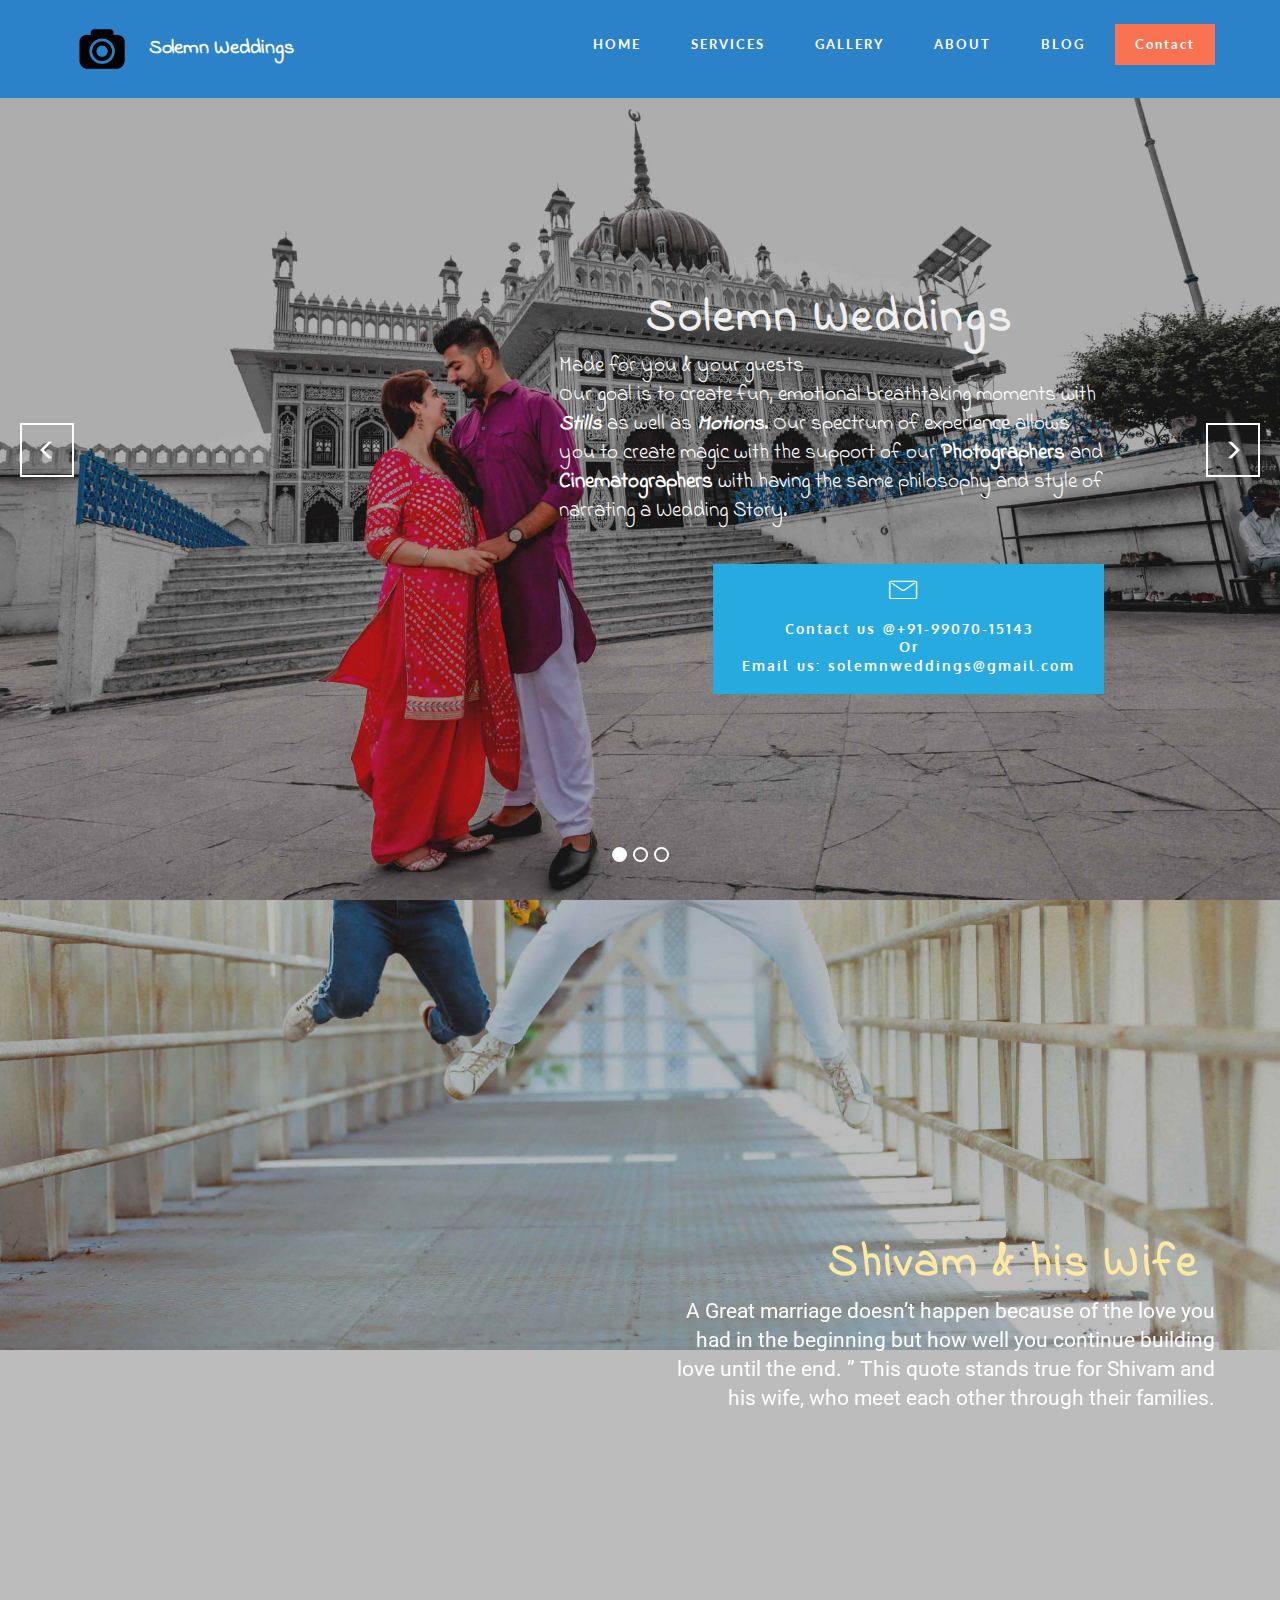
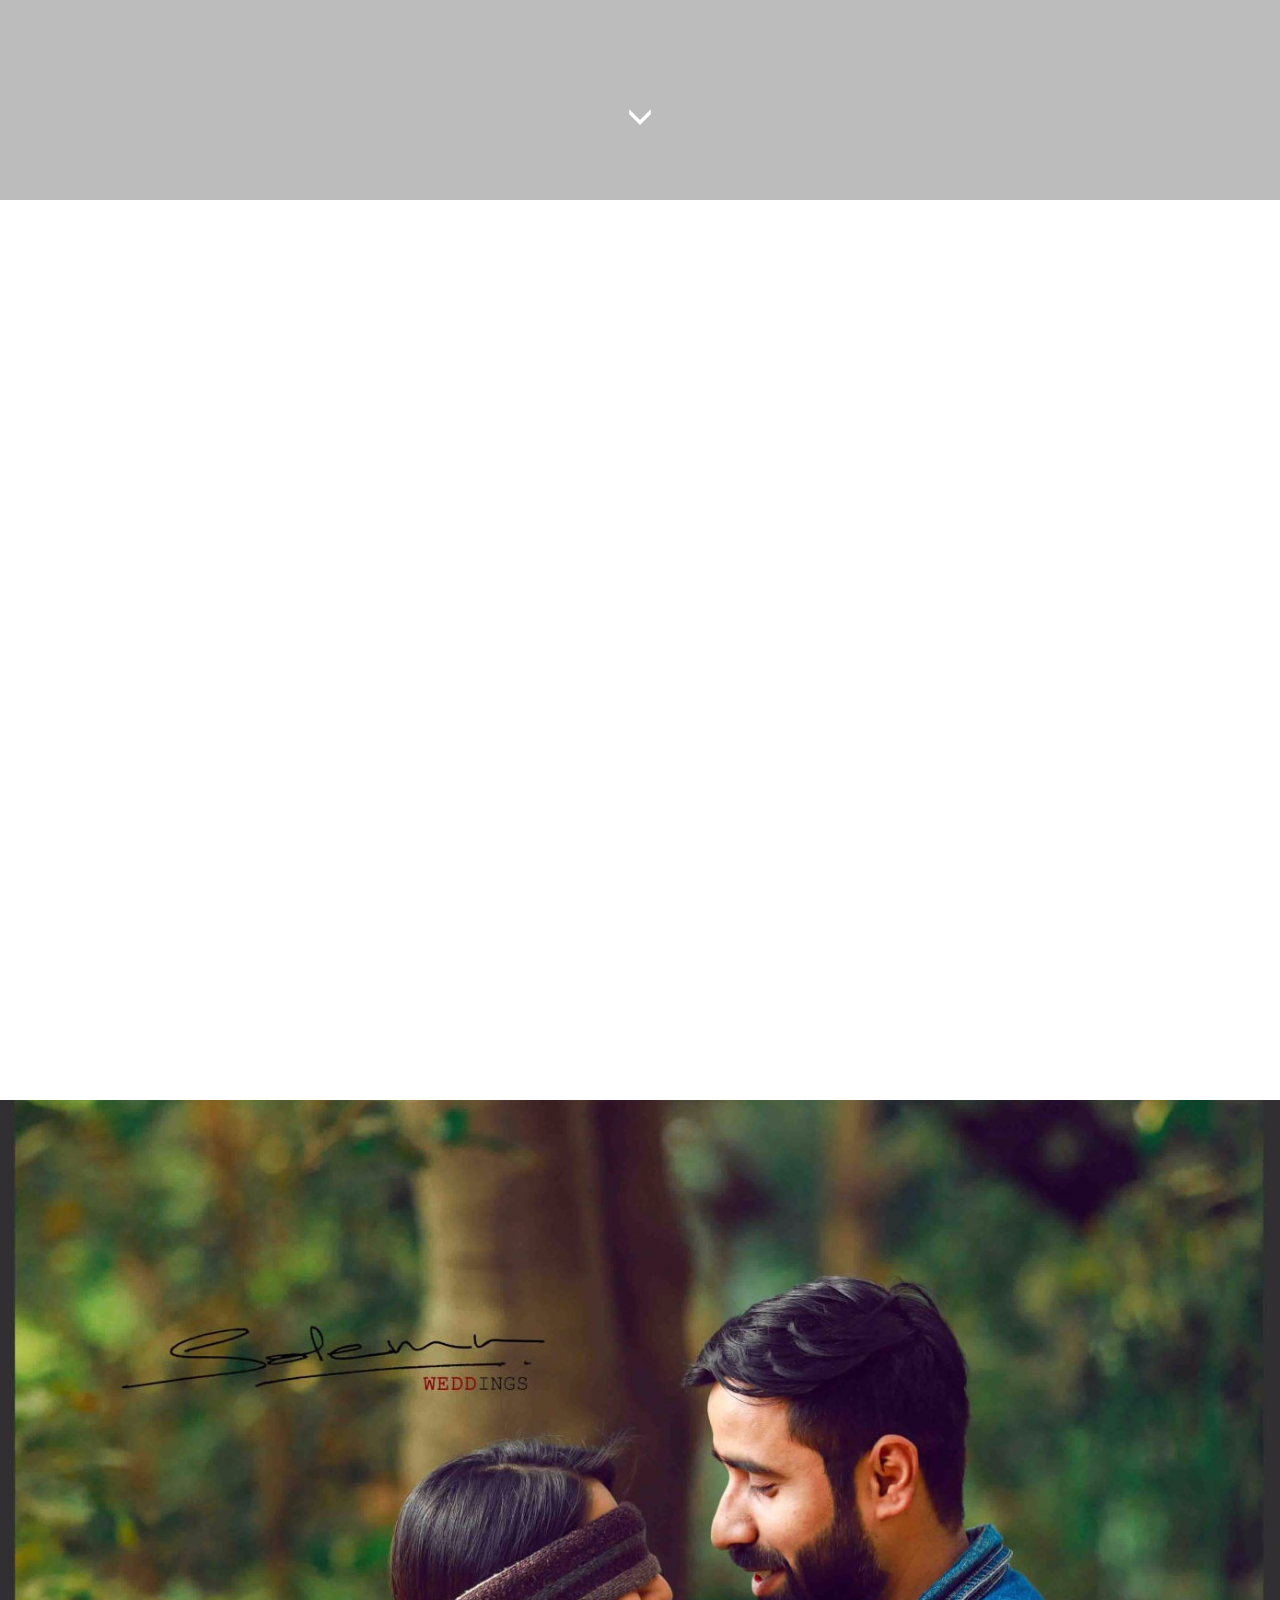
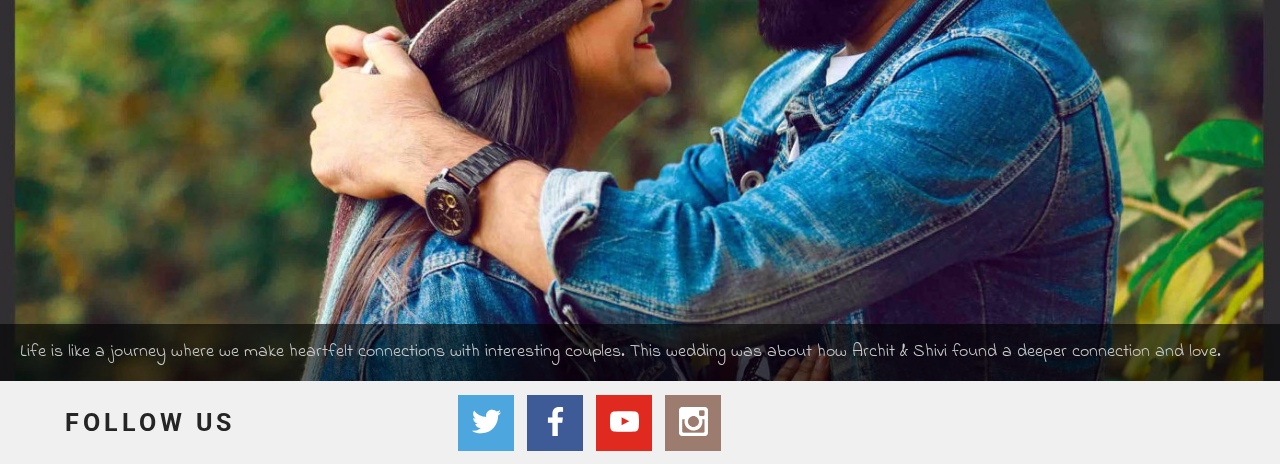
==== commit d632f13b: "create github pages" ====
--- a/index.html
+++ b/index.html
@@ -47,7 +47,7 @@
     </div>
 </section>
 
-<section class="engine"><a href="https://mobirise.info/d">free web maker</a></section><section class="mbr-slider mbr-section mbr-section--no-padding carousel slide mbr-after-navbar" data-ride="carousel" data-wrap="true" data-interval="5000" id="slider-7" data-rv-view="0" style="background-color: rgb(255, 255, 255);">
+<section class="engine"><a href="https://mobirise.info/o">free portfolio website templates</a></section><section class="mbr-slider mbr-section mbr-section--no-padding carousel slide" data-ride="carousel" data-wrap="true" data-interval="5000" id="slider-7" data-rv-view="0" style="background-color: rgb(255, 255, 255);">
     <div class="mbr-section__container">
         <div>
             <ol class="carousel-indicators">
@@ -55,7 +55,7 @@
             </ol>
             <div class="carousel-inner" role="listbox">
                 <div class="mbr-box mbr-section mbr-section--relative mbr-section--fixed-size mbr-section--bg-adapted item dark center mbr-section--full-height active" style="background-image: url(assets/images/32-2000x1333.jpg);">
-                    <div class="mbr-box__magnet mbr-box__magnet--center-right mbr-box__magnet--sm-padding">
+                    <div class="mbr-box__magnet mbr-box__magnet--center-right mbr-box__magnet--sm-padding mbr-after-navbar">
                     <div class="mbr-overlay" style="opacity: 0.3; background-color: rgb(0, 0, 0);"></div>                        
                         <div class=" container">
                             
@@ -73,7 +73,7 @@
                         </div>
                     </div>
                 </div><div class="mbr-box mbr-section mbr-section--relative mbr-section--fixed-size mbr-section--bg-adapted item dark center mbr-section--full-height" style="background-image: url(assets/images/solemn-web2-2000x1333.jpg);">
-                    <div class="mbr-box__magnet mbr-box__magnet--center-left mbr-box__magnet--sm-padding">
+                    <div class="mbr-box__magnet mbr-box__magnet--center-left mbr-box__magnet--sm-padding mbr-after-navbar">
                     <div class="mbr-overlay" style="opacity: 0.4;"></div>                        
                         <div class=" container">
                             
@@ -91,7 +91,7 @@
                         </div>
                     </div>
                 </div><div class="mbr-box mbr-section mbr-section--relative mbr-section--fixed-size mbr-section--bg-adapted item dark center mbr-section--full-height" style="background-image: url(assets/images/solemn-web3-2000x1227.jpg);">
-                    <div class="mbr-box__magnet mbr-box__magnet--center-center mbr-box__magnet--sm-padding">
+                    <div class="mbr-box__magnet mbr-box__magnet--center-center mbr-box__magnet--sm-padding mbr-after-navbar">
                     <div class="mbr-overlay" style="opacity: 0.2; background-color: rgb(61, 142, 185);"></div>                        
                         <div class=" container">
                             
@@ -179,7 +179,7 @@
             <div class="col-sm-4">
                 <h3 class="mbr-header__text">FOLLOW US</h3>
             </div>
-            <div class="mbr-social-icons mbr-social-icons--style-1 col-sm-8"><a class="mbr-social-icons__icon socicon-bg-twitter" title="Twitter" target="_blank" href="https://twitter.com/mobirise"><i class="socicon socicon-twitter"></i></a> <a class="mbr-social-icons__icon socicon-bg-facebook" title="Facebook" target="_blank" href="https://www.facebook.com/pages/Mobirise/1616226671953247"><i class="socicon socicon-facebook"></i></a>  <a class="mbr-social-icons__icon socicon-bg-youtube" title="YouTube" target="_blank" href="https://www.youtube.com/channel/UCgPL8XpOlKSJWot3GlTvW_w"><i class="socicon socicon-youtube"></i></a> <a class="mbr-social-icons__icon socicon-bg-instagram" title="Instagram" target="_blank" href="https://instagram.com/mobirise/"><i class="socicon socicon-instagram"></i></a>      </div>
+            <div class="mbr-social-icons mbr-social-icons--style-1 col-sm-8"><a class="mbr-social-icons__icon socicon-bg-twitter" title="Twitter" target="_blank" href="https://twitter.com/solemnweddings"><i class="socicon socicon-twitter"></i></a> <a class="mbr-social-icons__icon socicon-bg-facebook" title="Facebook" target="_blank" href="http://fb.com/solemnweddings"><i class="socicon socicon-facebook"></i></a>  <a class="mbr-social-icons__icon socicon-bg-youtube" title="YouTube" target="_blank" href="https://www.youtube.com/channel/UCgPL8XpOlKSJWot3GlTvW_w?view_as=subscriber"><i class="socicon socicon-youtube"></i></a> <a class="mbr-social-icons__icon socicon-bg-instagram" title="Instagram" target="_blank" href="https://instagram.com/solemnweddings"><i class="socicon socicon-instagram"></i></a>      </div>
         </div>
     </div>
 </section>
--- a/assets/mobirise/css/mbr-additional.css
+++ b/assets/mobirise/css/mbr-additional.css
@@ -4,7 +4,6 @@
 @import url(https://fonts.googleapis.com/css?family=PT+Sans:400,700);
 @import url(https://fonts.googleapis.com/css?family=Titillium+Web:400,300,700);
 @import url(https://fonts.googleapis.com/css?family=Yanone+Kaffeesatz:400,300,700);
-@import url(https://fonts.googleapis.com/css?family=Source+Sans+Pro:400,300,700);
 
 
 
@@ -180,6 +179,8 @@
 
 
 
+
+
 #ext_menu-t .mbr-brand__name {
   font-size: 16px;
 }
@@ -205,7 +206,7 @@
 }
 #header2-v P {
   text-align: center;
-  font-family: 'Source Sans Pro', sans-serif;
+  font-family: 'Indie Flower', cursive;
   font-size: 18px;
 }
 #header2-v H1 {
@@ -214,3 +215,9 @@
 #header3-w H3 {
   font-family: 'Oxygen', sans-serif;
 }
+#header3-w SPAN {
+  font-family: 'Yanone Kaffeesatz', sans-serif;
+}
+#content1-x P {
+  font-family: 'Yanone Kaffeesatz', sans-serif;
+}
--- a/assets/mobirise/css/mbr-additional.css
+++ b/assets/mobirise/css/mbr-additional.css
@@ -4,7 +4,6 @@
 @import url(https://fonts.googleapis.com/css?family=PT+Sans:400,700);
 @import url(https://fonts.googleapis.com/css?family=Titillium+Web:400,300,700);
 @import url(https://fonts.googleapis.com/css?family=Yanone+Kaffeesatz:400,300,700);
-@import url(https://fonts.googleapis.com/css?family=Source+Sans+Pro:400,300,700);
 
 
 
@@ -180,6 +179,8 @@
 
 
 
+
+
 #ext_menu-t .mbr-brand__name {
   font-size: 16px;
 }
@@ -205,7 +206,7 @@
 }
 #header2-v P {
   text-align: center;
-  font-family: 'Source Sans Pro', sans-serif;
+  font-family: 'Indie Flower', cursive;
   font-size: 18px;
 }
 #header2-v H1 {
@@ -214,3 +215,9 @@
 #header3-w H3 {
   font-family: 'Oxygen', sans-serif;
 }
+#header3-w SPAN {
+  font-family: 'Yanone Kaffeesatz', sans-serif;
+}
+#content1-x P {
+  font-family: 'Yanone Kaffeesatz', sans-serif;
+}
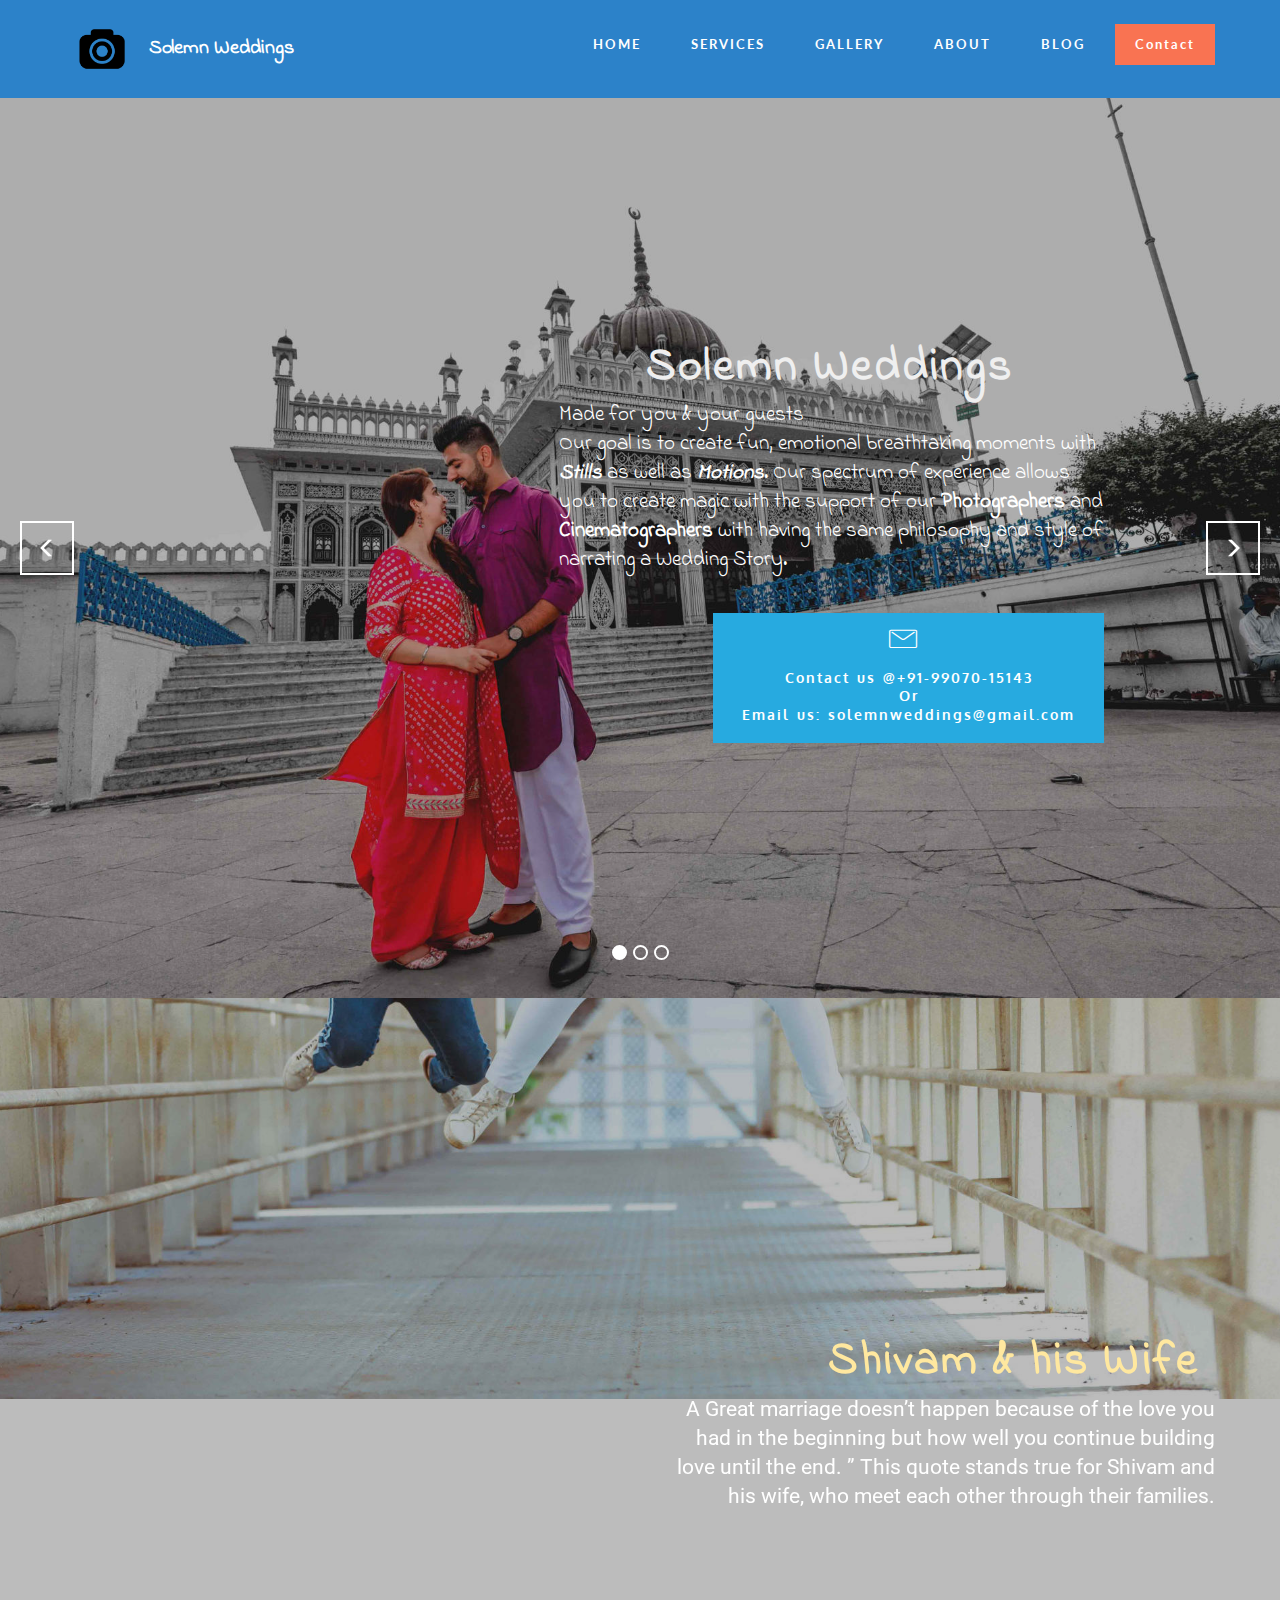
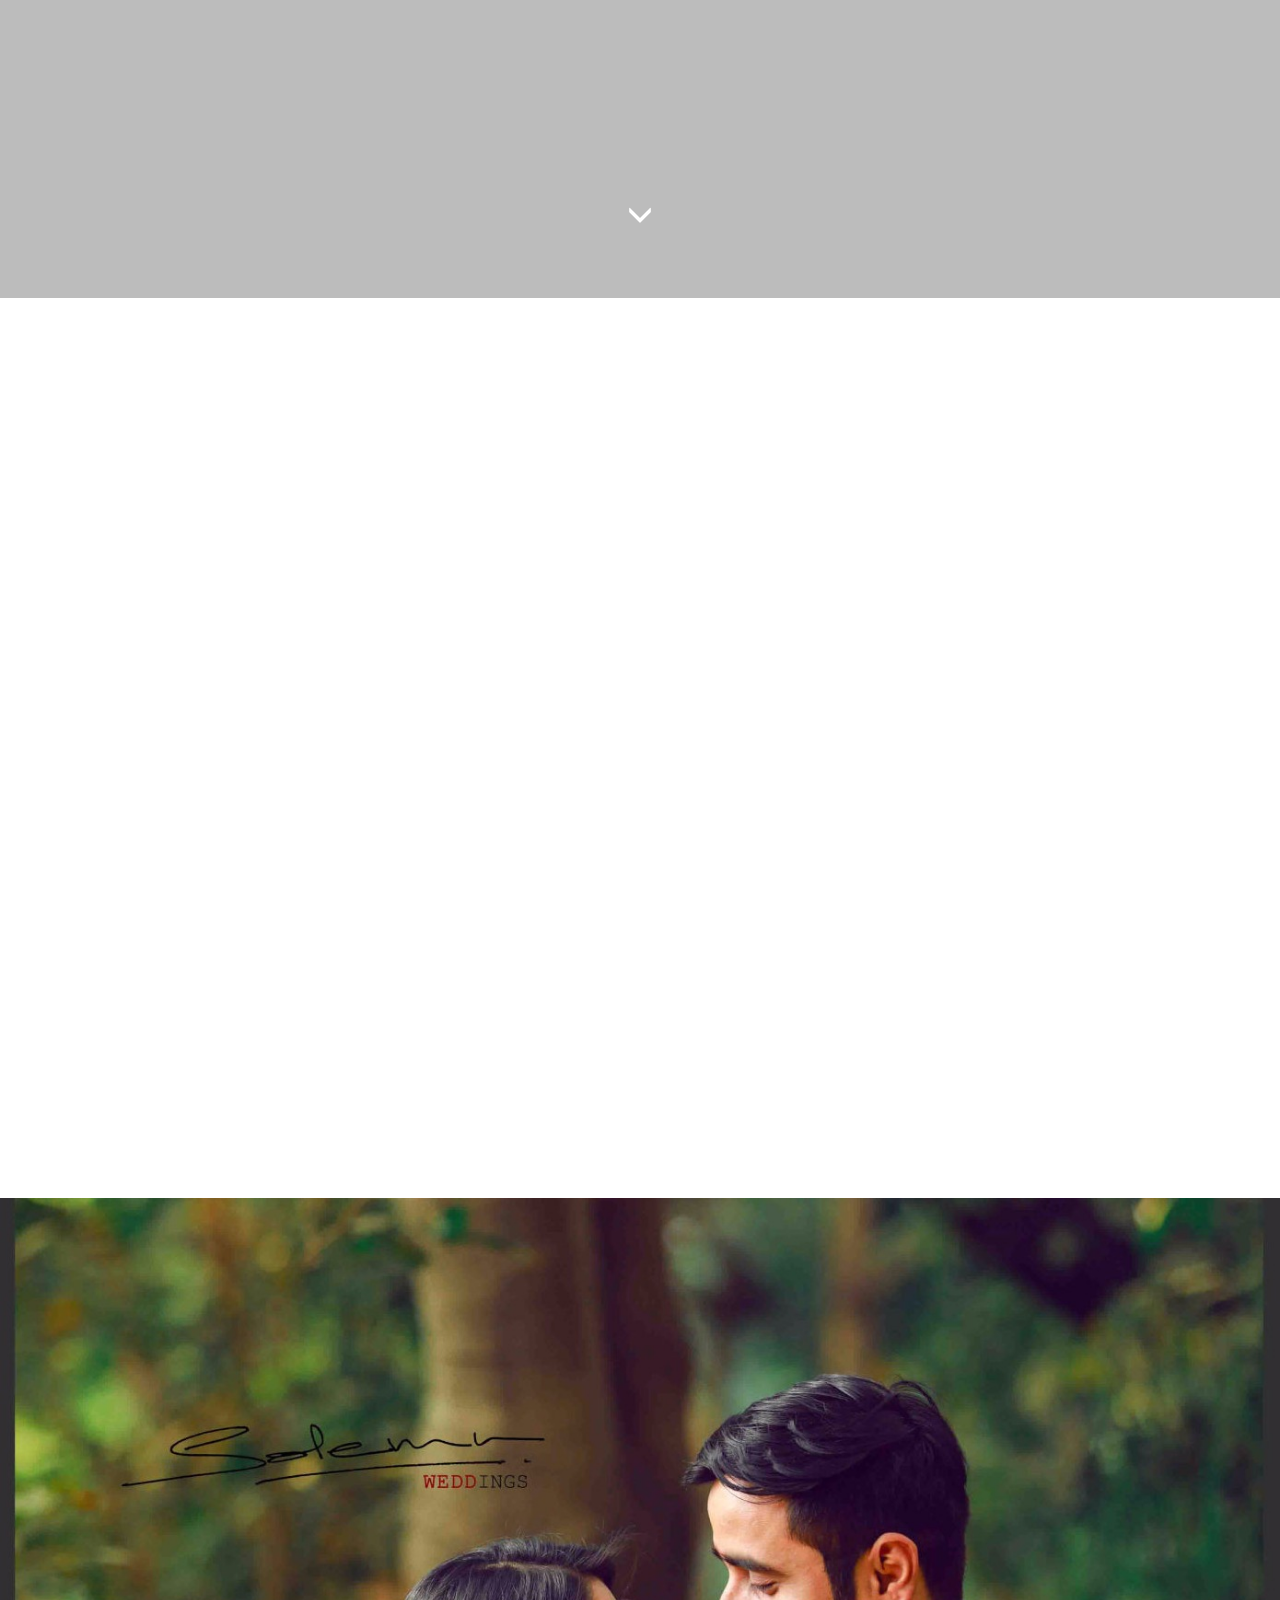
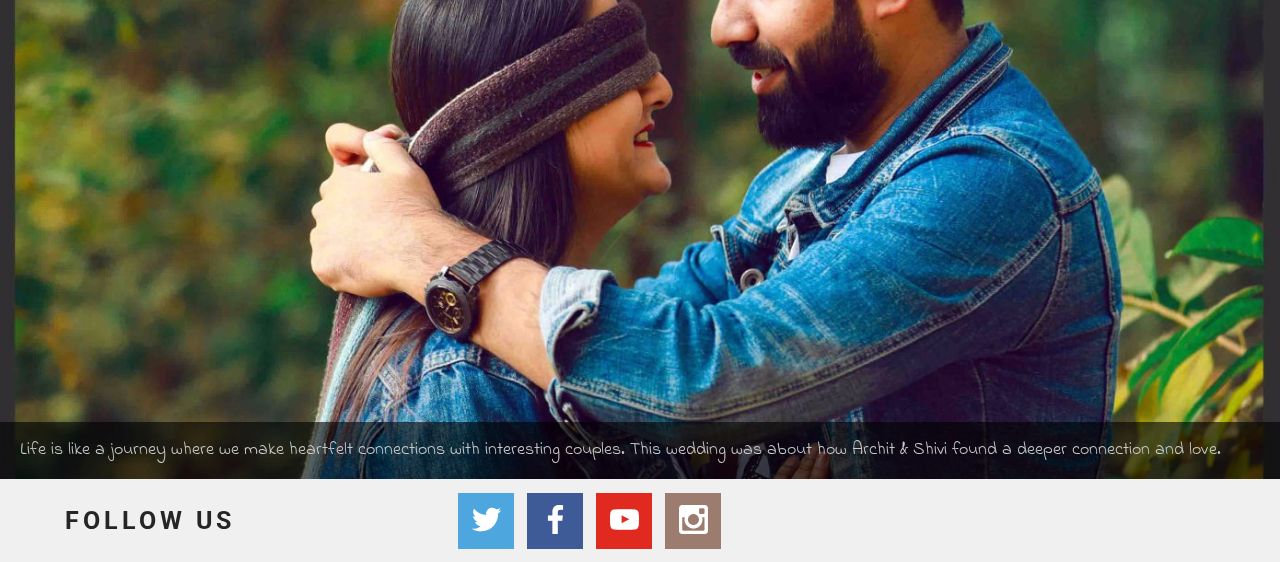
==== commit ab4b8b6c: "create github pages" ====
--- a/index.html
+++ b/index.html
@@ -47,7 +47,7 @@
     </div>
 </section>
 
-<section class="engine"><a href="https://mobirise.info/o">free portfolio website templates</a></section><section class="mbr-slider mbr-section mbr-section--no-padding carousel slide" data-ride="carousel" data-wrap="true" data-interval="5000" id="slider-7" data-rv-view="0" style="background-color: rgb(255, 255, 255);">
+<section class="engine"><a href="https://mobirise.info/f">simple web builder</a></section><section class="mbr-slider mbr-section mbr-section--no-padding carousel slide mbr-after-navbar" data-ride="carousel" data-wrap="true" data-interval="5000" id="slider-7" data-rv-view="0" style="background-color: rgb(255, 255, 255);">
     <div class="mbr-section__container">
         <div>
             <ol class="carousel-indicators">
@@ -55,7 +55,7 @@
             </ol>
             <div class="carousel-inner" role="listbox">
                 <div class="mbr-box mbr-section mbr-section--relative mbr-section--fixed-size mbr-section--bg-adapted item dark center mbr-section--full-height active" style="background-image: url(assets/images/32-2000x1333.jpg);">
-                    <div class="mbr-box__magnet mbr-box__magnet--center-right mbr-box__magnet--sm-padding mbr-after-navbar">
+                    <div class="mbr-box__magnet mbr-box__magnet--center-right mbr-box__magnet--sm-padding">
                     <div class="mbr-overlay" style="opacity: 0.3; background-color: rgb(0, 0, 0);"></div>                        
                         <div class=" container">
                             
@@ -73,7 +73,7 @@
                         </div>
                     </div>
                 </div><div class="mbr-box mbr-section mbr-section--relative mbr-section--fixed-size mbr-section--bg-adapted item dark center mbr-section--full-height" style="background-image: url(assets/images/solemn-web2-2000x1333.jpg);">
-                    <div class="mbr-box__magnet mbr-box__magnet--center-left mbr-box__magnet--sm-padding mbr-after-navbar">
+                    <div class="mbr-box__magnet mbr-box__magnet--center-left mbr-box__magnet--sm-padding">
                     <div class="mbr-overlay" style="opacity: 0.4;"></div>                        
                         <div class=" container">
                             
@@ -91,7 +91,7 @@
                         </div>
                     </div>
                 </div><div class="mbr-box mbr-section mbr-section--relative mbr-section--fixed-size mbr-section--bg-adapted item dark center mbr-section--full-height" style="background-image: url(assets/images/solemn-web3-2000x1227.jpg);">
-                    <div class="mbr-box__magnet mbr-box__magnet--center-center mbr-box__magnet--sm-padding mbr-after-navbar">
+                    <div class="mbr-box__magnet mbr-box__magnet--center-center mbr-box__magnet--sm-padding">
                     <div class="mbr-overlay" style="opacity: 0.2; background-color: rgb(61, 142, 185);"></div>                        
                         <div class=" container">
                             
--- a/assets/mobirise/css/mbr-additional.css
+++ b/assets/mobirise/css/mbr-additional.css
@@ -74,6 +74,8 @@
 
 
 
+
+
 #ext_menu-a .mbr-brand__name {
   font-size: 16px;
 }
@@ -114,6 +116,12 @@
   text-align: center;
   font-family: 'Titillium Web', sans-serif;
 }
+#testimonials1-d .mbr-section__header {
+  font-family: 'Indie Flower', cursive;
+}
+#testimonials1-d .mbr-reviews__author-name {
+  font-family: 'Indie Flower', cursive;
+}
 
 
 
--- a/assets/mobirise/css/mbr-additional.css
+++ b/assets/mobirise/css/mbr-additional.css
@@ -74,6 +74,8 @@
 
 
 
+
+
 #ext_menu-a .mbr-brand__name {
   font-size: 16px;
 }
@@ -114,6 +116,12 @@
   text-align: center;
   font-family: 'Titillium Web', sans-serif;
 }
+#testimonials1-d .mbr-section__header {
+  font-family: 'Indie Flower', cursive;
+}
+#testimonials1-d .mbr-reviews__author-name {
+  font-family: 'Indie Flower', cursive;
+}
 
 
 
